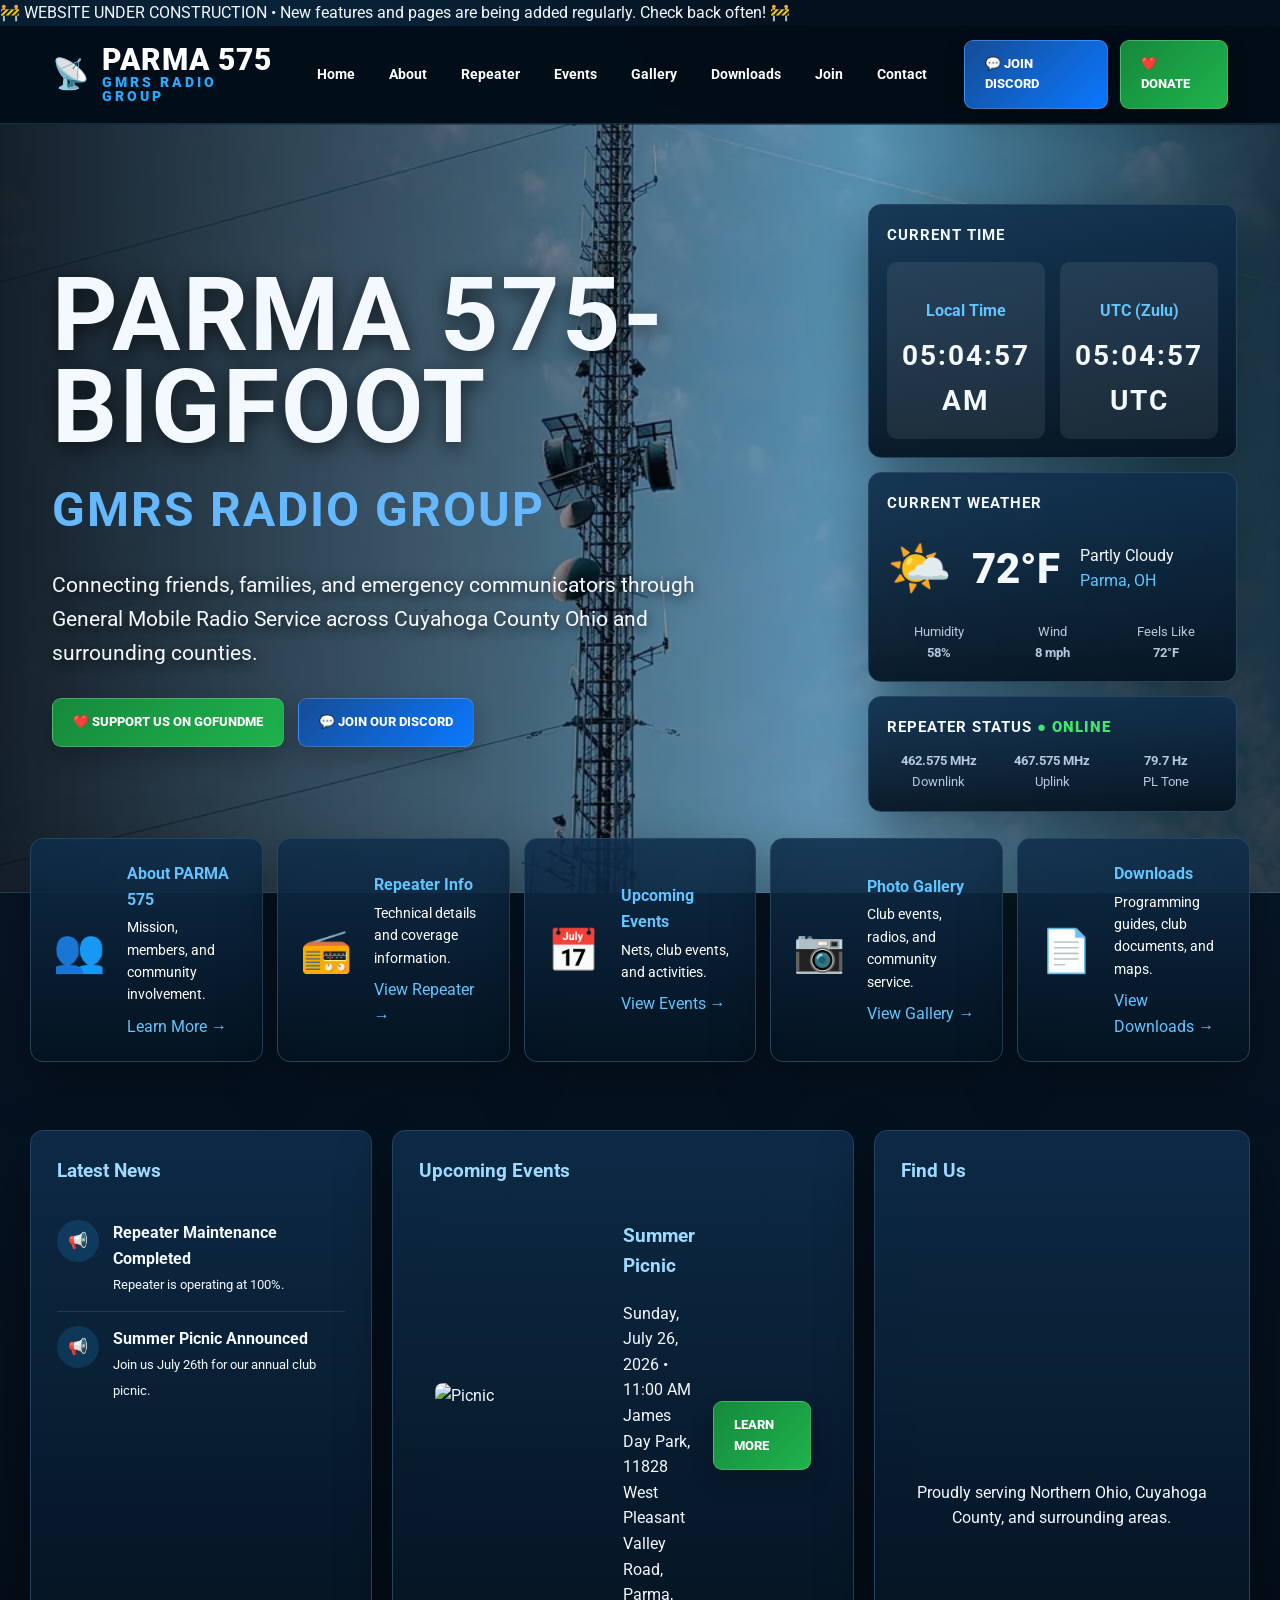
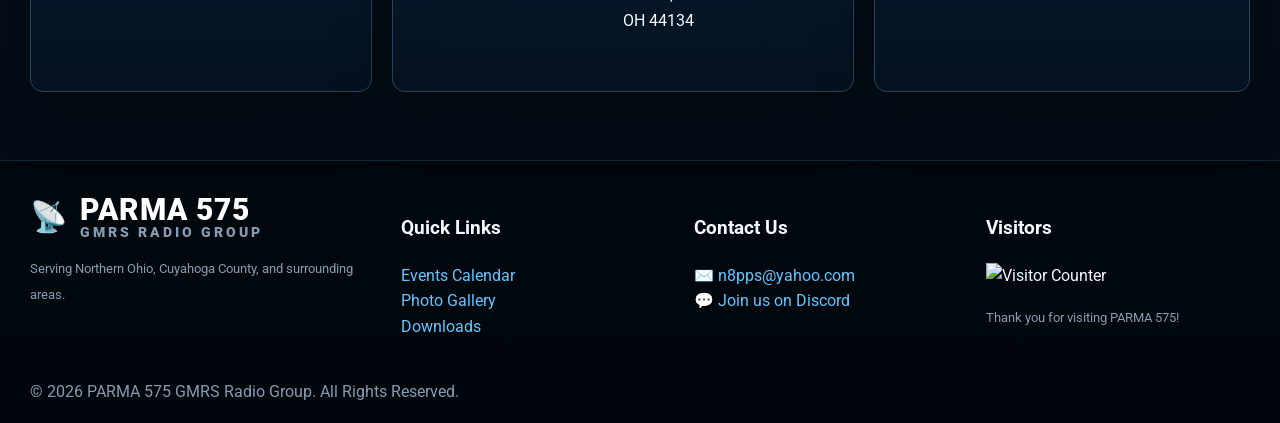
==== index.html @ b2cec8e4 "Update index.html" ====
<!DOCTYPE html>
<html lang="en">
<head>
<meta charset="UTF-8">
<meta name="viewport" content="width=device-width, initial-scale=1.0">
<title>Home | Parma 575 GMRS Radio Group - BIGFOOT</title>
<meta name="description" content="PARMA 575-BIGFOOT GMRS Radio Group">
<link rel="preconnect" href="https://fonts.googleapis.com">
<link rel="preconnect" href="https://fonts.gstatic.com" crossorigin>
<link href="https://fonts.googleapis.com/css2?family=Roboto:wght@300;400;700;900&display=swap" rel="stylesheet">
<link rel="stylesheet" href="assets/css/style.css">
</head>
<body>
  <div class="construction-banner">
    🚧 WEBSITE UNDER CONSTRUCTION • New features and pages are being added regularly. Check back often! 🚧
</div>

<header class="topbar">
  <div class="nav-wrap">
    <a class="brand" href="index.html"><span class="brand-icon">📡</span><span>PARMA 575<small>GMRS RADIO GROUP</small></span></a>
    <button class="menu-btn" aria-label="Open menu">☰</button>
    <nav class="nav-links">
      <a href="index.html">Home</a><a href="about.html">About</a><a href="repeater.html">Repeater</a><a href="events.html">Events</a><a href="gallery.html">Gallery</a><a href="downloads.html">Downloads</a><a href="join.html">Join</a><a href="contact.html">Contact</a>
    </nav>
    <div class="nav-actions">
      <a class="btn btn-blue" href="https://discord.gg/JGJtjd6fC" target="_blank" rel="noopener">💬 Join Discord</a>
      <a class="btn btn-green" href="https://www.gofundme.com/f/Parma-575-GMRS-repeater-covering-Northern-Ohio" target="_blank" rel="noopener">❤️ Donate</a>
    </div>
  </div>
</header>


<section class="hero">
  <div class="hero-inner">
    <div>
      <h1>PARMA 575-BIGFOOT</h1>
      <h2>GMRS Radio Group</h2>
      <p>Connecting friends, families, and emergency communicators through General Mobile Radio Service across Cuyahoga County Ohio and surrounding counties.</p>
      <div class="hero-buttons">
        <a class="btn btn-green" href="https://www.gofundme.com/f/Parma-575-GMRS-repeater-covering-Northern-Ohio" target="_blank" rel="noopener">❤️ Support Us On GoFundMe</a>
        <a class="btn btn-blue" href="https://discord.gg/JGJtjd6fC" target="_blank" rel="noopener">💬 Join Our Discord</a>
      </div>
    </div>
    <div class="status-stack">
      <div class="widget">

<h3>Current Time</h3><div class="time-grid"><div class="time-box"><h4>Local Time</h4><div id="localTime" class="clock"></div></div><div class="time-box"><h4>UTC (Zulu)</h4><div id="utcTime" class="clock"></div></div>

</div>

</div>
      <div class="widget"><h3>Current Weather</h3><div class="weather-row"><div class="weather-icon">🌤️</div><div class="temp">72°F</div><div>Partly Cloudy<br><a href="https://forecast.weather.gov/MapClick.php?lat=41.4048&lon=-81.7229" target="_blank" rel="noopener">Parma, OH</a></div></div><div class="mini-grid"><div>Humidity<br><b>58%</b></div><div>Wind<br><b>8 mph</b></div><div>Feels Like<br><b>72°F</b></div></div></div>
      <div class="widget"><h3>Repeater Status <span class="online">● Online</span></h3><div class="mini-grid"><div><b>462.575 MHz</b><br>Downlink</div><div><b>467.575 MHz</b><br>Uplink</div><div><b>79.7 Hz</b><br>PL Tone</div></div></div>
    </div>
  </div>
</section>
<section class="container feature-grid">
  <a class="feature" href="about.html"><div class="feature-icon">👥</div><div><h3>About PARMA 575</h3><p>Mission, members, and community involvement.</p>Learn More →</div></a>
  <a class="feature" href="repeater.html"><div class="feature-icon">📻</div><div><h3>Repeater Info</h3><p>Technical details and coverage information.</p>View Repeater →</div></a>
  <a class="feature" href="events.html"><div class="feature-icon">📅</div><div><h3>Upcoming Events</h3><p>Nets, club events, and activities.</p>View Events →</div></a>
  <a class="feature" href="gallery.html"><div class="feature-icon">📷</div><div><h3>Photo Gallery</h3><p>Club events, radios, and community service.</p>View Gallery →</div></a>
  <a class="feature" href="downloads.html"><div class="feature-icon">📄</div><div><h3>Downloads</h3><p>Programming guides, club documents, and maps.</p>View Downloads →</div></a>
</section>
<section class="section">
  <div class="container home-layout">
    <div class="card"><h3>Latest News</h3>
      <div class="news-item"><div class="badge-icon">📢</div><div><b>Repeater Maintenance Completed</b><br><small>Repeater is operating at 100%.</small></div></div>
      <div class="news-item"><div class="badge-icon">📢</div><div><b>Summer Picnic Announced</b><br><small>Join us July 26th for our annual club picnic.</small></div></div>
    </div>
    <div class="card"><h3>Upcoming Events</h3>
      <div class="event-row"><img src="assets/images/bigfoot_picnic.svg" alt="Picnic"><div><h3>Summer Picnic</h3><p>Sunday, July 26, 2026 • 11:00 AM<br>James Day Park, 11828 West Pleasant Valley Road, Parma, OH 44134</p></div><a class="btn btn-green" href="events.html">Learn More</a></div>
    </div>
    <div class="card"><h3>Find Us</h3>
      <iframe class="map-embed" src="https://www.google.com/maps/embed?pb=!1m17!1m12!1m3!1d4979.1324318386!2d-81.71592199999999!3d41.363265999999996!2m3!1f0!2f0!3f0!3m2!1i1024!2i768!4f13.1!3m2!1m1!2zNDHCsDIxJzQ3LjgiTiA4McKwNDInNTcuMyJX!5e1!3m2!1sen!2sus!4v1782880754248!5m2!1sen!2sus" width="600" height="450" style="border:0;" allowfullscreen="" loading="lazy" referrerpolicy="strict-origin-when-cross-origin"></iframe>
      <p style="text-align:center">Proudly serving Northern Ohio, Cuyahoga County, and surrounding areas.</p>
    </div>
  </div>
</section>


<footer class="footer">
  <div class="footer-grid">
    <div><a class="brand" href="index.html"><span class="brand-icon">📡</span><span>PARMA 575<small>GMRS RADIO GROUP</small></span></a><p><small>Serving Northern Ohio, Cuyahoga County, and surrounding areas.</small></p></div>
    <div><h3>Quick Links</h3><p><a href="events.html">Events Calendar</a><br><a href="gallery.html">Photo Gallery</a><br><a href="downloads.html">Downloads</a></p></div>
    <div><h3>Contact Us</h3><p>✉️ <a href="mailto:n8pps@yahoo.com">n8pps@yahoo.com</a><br>💬 <a href="https://discord.gg/JGJtjd6fC" target="_blank" rel="noopener">Join us on Discord</a></p></div>
    <div><h3>Visitors</h3><img src="https://visitor-badge.laobi.icu/badge?page_id=PARMA 575.home" alt="Visitor Counter"><p><small>Thank you for visiting PARMA 575!</small></p></div>
  </div>
  <p style="max-width:1220px;margin:24px auto 0;color:#879bb0">© 2026 PARMA 575 GMRS Radio Group. All Rights Reserved.</p>
</footer>
<script src="assets/js/main.js"></script>

</body>
</html>
---- assets/css/style.css ----
:root{
  --bg:#061525;
  --bg2:#071d33;
  --panel:#0b2239e6;
  --panel2:#0e2d4b;
  --text:#f4f8ff;
  --muted:#b7c9dc;
  --blue:#28a9ff;
  --blue2:#0b78ff;
  --green:#1f9d45;
  --border:#25445f;
  --shadow:0 20px 55px rgba(0,0,0,.38);
}
*{box-sizing:border-box}
html{scroll-behavior:smooth}
body{
  margin:0;
  font-family:Roboto,Arial,sans-serif;
  background:
    radial-gradient(circle at 20% 10%,rgba(40,169,255,.18),transparent 28%),
    radial-gradient(circle at 80% 30%,rgba(31,157,69,.12),transparent 24%),
    linear-gradient(180deg,#04101d,#061525 45%,#030a12);
  color:var(--text);
  line-height:1.6;
}
a{color:#63c5ff;text-decoration:none}
a:hover{color:white}
img{max-width:100%;display:block}
.topbar{
  position:sticky;top:0;z-index:1000;
  background:rgba(2,12,22,.92);
  border-bottom:1px solid rgba(99,197,255,.18);
  backdrop-filter:blur(10px);
}
.nav-wrap{
  max-width:1220px;margin:auto;padding:14px 22px;
  display:flex;align-items:center;gap:24px;justify-content:space-between;
}
.brand{display:flex;align-items:center;gap:12px;font-weight:900;letter-spacing:1px;color:white}
.brand-icon{font-size:38px;color:var(--blue)}
.brand span{display:block;font-size:30px;line-height:1}
.brand small{display:block;color:var(--blue);font-size:14px;letter-spacing:3px}
.nav-links{display:flex;align-items:center;gap:8px}
.nav-links a{color:white;font-weight:700;font-size:14px;padding:12px 13px;border-radius:8px}
.nav-links a:hover,.nav-links a.active{background:rgba(40,169,255,.14);color:var(--blue)}
.nav-actions{display:flex;gap:12px}
.btn{
  display:inline-flex;align-items:center;justify-content:center;gap:9px;
  padding:13px 20px;border-radius:9px;border:1px solid rgba(255,255,255,.2);
  color:white!important;font-weight:800;text-transform:uppercase;font-size:13px;
  box-shadow:0 10px 22px rgba(0,0,0,.22);
}
.btn-blue{background:linear-gradient(135deg,#164c95,#0b78ff)}
.btn-green{background:linear-gradient(135deg,#16893c,#1fb34d)}
.btn-dark{background:#0b2239}
.menu-btn{display:none;background:transparent;color:white;border:1px solid var(--border);border-radius:8px;padding:10px 12px;font-size:22px}
.hero{
  min-height:690px;
  background:
    linear-gradient(90deg,rgba(4,12,20,.9) 0%,rgba(4,12,20,.55) 40%,rgba(4,12,20,.2) 68%,rgba(4,12,20,.75) 100%),
    url("../images/tower-hero.png") center/cover no-repeat;
  display:flex;align-items:center;
  border-bottom:1px solid rgba(99,197,255,.2);
}
.hero-inner{
  width:min(1220px,100%);margin:auto;padding:80px 22px;
  display:grid;grid-template-columns:minmax(0,1fr) 360px;gap:34px;align-items:center;
}
.hero h1{font-size:clamp(54px,8vw,108px);line-height:.9;margin:0;text-shadow:0 5px 20px rgba(0,0,0,.65);letter-spacing:2px}
.hero h2{font-size:clamp(28px,4vw,48px);color:#65b8ff;margin:18px 0 16px;text-transform:uppercase;letter-spacing:2px}
.hero p{font-size:21px;max-width:650px;text-shadow:0 3px 12px rgba(0,0,0,.8)}
.hero-buttons{display:flex;gap:14px;flex-wrap:wrap;margin-top:28px}
.status-stack{display:grid;gap:14px}
.widget,.card,.feature,.event-card,.news-card{
  background:linear-gradient(180deg,rgba(14,45,75,.88),rgba(4,18,31,.92));
  border:1px solid var(--border);border-radius:13px;box-shadow:var(--shadow);
}
.widget{padding:18px}
.widget h3{margin:0 0 12px;font-size:15px;text-transform:uppercase;letter-spacing:1px}
.countdown{display:grid;grid-template-columns:repeat(4,1fr);gap:8px;margin-top:12px}
.countdown div{background:rgba(255,255,255,.08);border-radius:8px;text-align:center;padding:9px 4px}
.countdown strong{display:block;font-size:22px}
.weather-row{display:flex;align-items:center;gap:20px}
.weather-icon{font-size:52px}
.temp{font-size:42px;font-weight:900}
.mini-grid{display:grid;grid-template-columns:repeat(3,1fr);gap:10px;margin-top:12px;color:var(--muted);font-size:13px;text-align:center}
.online{color:#41e66d;font-weight:900}
.section{padding:68px 22px}
.container{max-width:1220px;margin:auto}
.section-title{text-align:center;margin:0 0 34px;font-size:42px}
.lead{text-align:center;color:var(--muted);font-size:19px;max-width:850px;margin:0 auto 36px}
.feature-grid{display:grid;grid-template-columns:repeat(5,1fr);gap:14px;margin-top:-55px;position:relative;z-index:2}
.feature{padding:22px;display:grid;grid-template-columns:60px 1fr;gap:14px;align-items:center}
.feature-icon{font-size:42px;color:var(--blue)}
.feature h3{margin:0 0 4px;font-size:16px}
.feature p{margin:0 0 8px;color:white;font-size:14px}
.grid-3{display:grid;grid-template-columns:repeat(3,1fr);gap:20px}
.grid-2{display:grid;grid-template-columns:repeat(2,1fr);gap:20px}
.card{padding:26px}
.card h3{margin-top:0;color:#9edbff}
.home-layout{display:grid;grid-template-columns:1fr 1.35fr 1.1fr;gap:20px}
.news-item{display:flex;gap:14px;padding:14px 0;border-bottom:1px solid rgba(255,255,255,.1)}
.news-item:last-child{border-bottom:0}
.badge-icon{background:rgba(40,169,255,.16);color:var(--blue);width:42px;height:42px;border-radius:50%;display:grid;place-items:center;flex:0 0 42px}
.event-row{display:grid;grid-template-columns:170px 1fr auto;gap:18px;align-items:center;padding:16px;border-bottom:1px solid rgba(255,255,255,.1)}
.event-row:last-child{border-bottom:0}
.event-row img{height:105px;width:170px;object-fit:cover;border-radius:8px}
.map-embed{width:100%;height:250px;border:0;border-radius:8px}
.footer{
  background:rgba(1,7,13,.92);border-top:1px solid rgba(99,197,255,.18);
  padding:34px 22px 18px;
}
.footer-grid{max-width:1220px;margin:auto;display:grid;grid-template-columns:1.3fr 1fr 1fr 1fr;gap:28px}
.footer small{color:#879bb0}
.page-hero{
  padding:90px 22px 55px;background:
  linear-gradient(90deg,rgba(4,12,20,.9),rgba(4,12,20,.55)),
  url("../images/radio-room.webp") center/cover no-repeat;
  border-bottom:1px solid var(--border);
}
.page-hero h1{max-width:1220px;margin:0 auto;font-size:56px}
.page-hero p{max-width:1220px;margin:8px auto 0;color:var(--muted);font-size:20px}
.spec-table{width:100%;border-collapse:collapse}
.spec-table td{padding:13px;border-bottom:1px solid rgba(255,255,255,.1)}
.spec-table td:first-child{color:#9edbff;font-weight:800}
.gallery{display:grid;grid-template-columns:repeat(auto-fit,minmax(240px,1fr));gap:16px}
.gallery img{height:230px;width:100%;object-fit:cover;border-radius:12px;border:1px solid var(--border);cursor:pointer}
.lightbox{position:fixed;inset:0;background:rgba(0,0,0,.9);display:none;align-items:center;justify-content:center;z-index:3000;padding:20px}
.lightbox img{max-height:90vh;max-width:92vw;border-radius:12px}
.download-list a{display:flex;justify-content:space-between;align-items:center;padding:16px;border-bottom:1px solid rgba(255,255,255,.1)}
.contact-box{font-size:19px}
.notice{border-left:5px solid var(--blue);padding:16px 18px;background:rgba(40,169,255,.1);border-radius:8px;color:#d9efff}
@media(max-width:1050px){
  .nav-links,.nav-actions{display:none}
  .menu-btn{display:block}
  .nav-links.open{display:flex;position:absolute;top:73px;left:0;right:0;flex-direction:column;background:#020c16;padding:18px;border-bottom:1px solid var(--border)}
  .hero-inner{grid-template-columns:1fr}
  .status-stack{grid-template-columns:repeat(3,1fr)}
  .feature-grid,.home-layout{grid-template-columns:1fr 1fr}
  .grid-3{grid-template-columns:1fr 1fr}
  .footer-grid{grid-template-columns:1fr 1fr}
}
@media(max-width:720px){
  .brand span{font-size:24px}.brand small{font-size:11px}
  .hero{min-height:auto}.hero-inner{padding:70px 18px}
  .status-stack,.feature-grid,.home-layout,.grid-3,.grid-2,.footer-grid{grid-template-columns:1fr}
  .feature-grid{margin-top:0}
  .event-row{grid-template-columns:1fr}.event-row img{width:100%;height:190px}
  .hero-buttons .btn{width:100%}
}
.time-grid{display:grid;grid-template-columns:1fr 1fr;gap:15px;margin-top:15px;

}

.time-box{background:rgba(255,255,255,.08);padding:15px;border-radius:10px;text-align:center;

}

.time-box h4{margin-bottom:10px;color:#63c5ff;

}

.clock{font-size:28px;font-weight:bold;letter-spacing:2px;

}
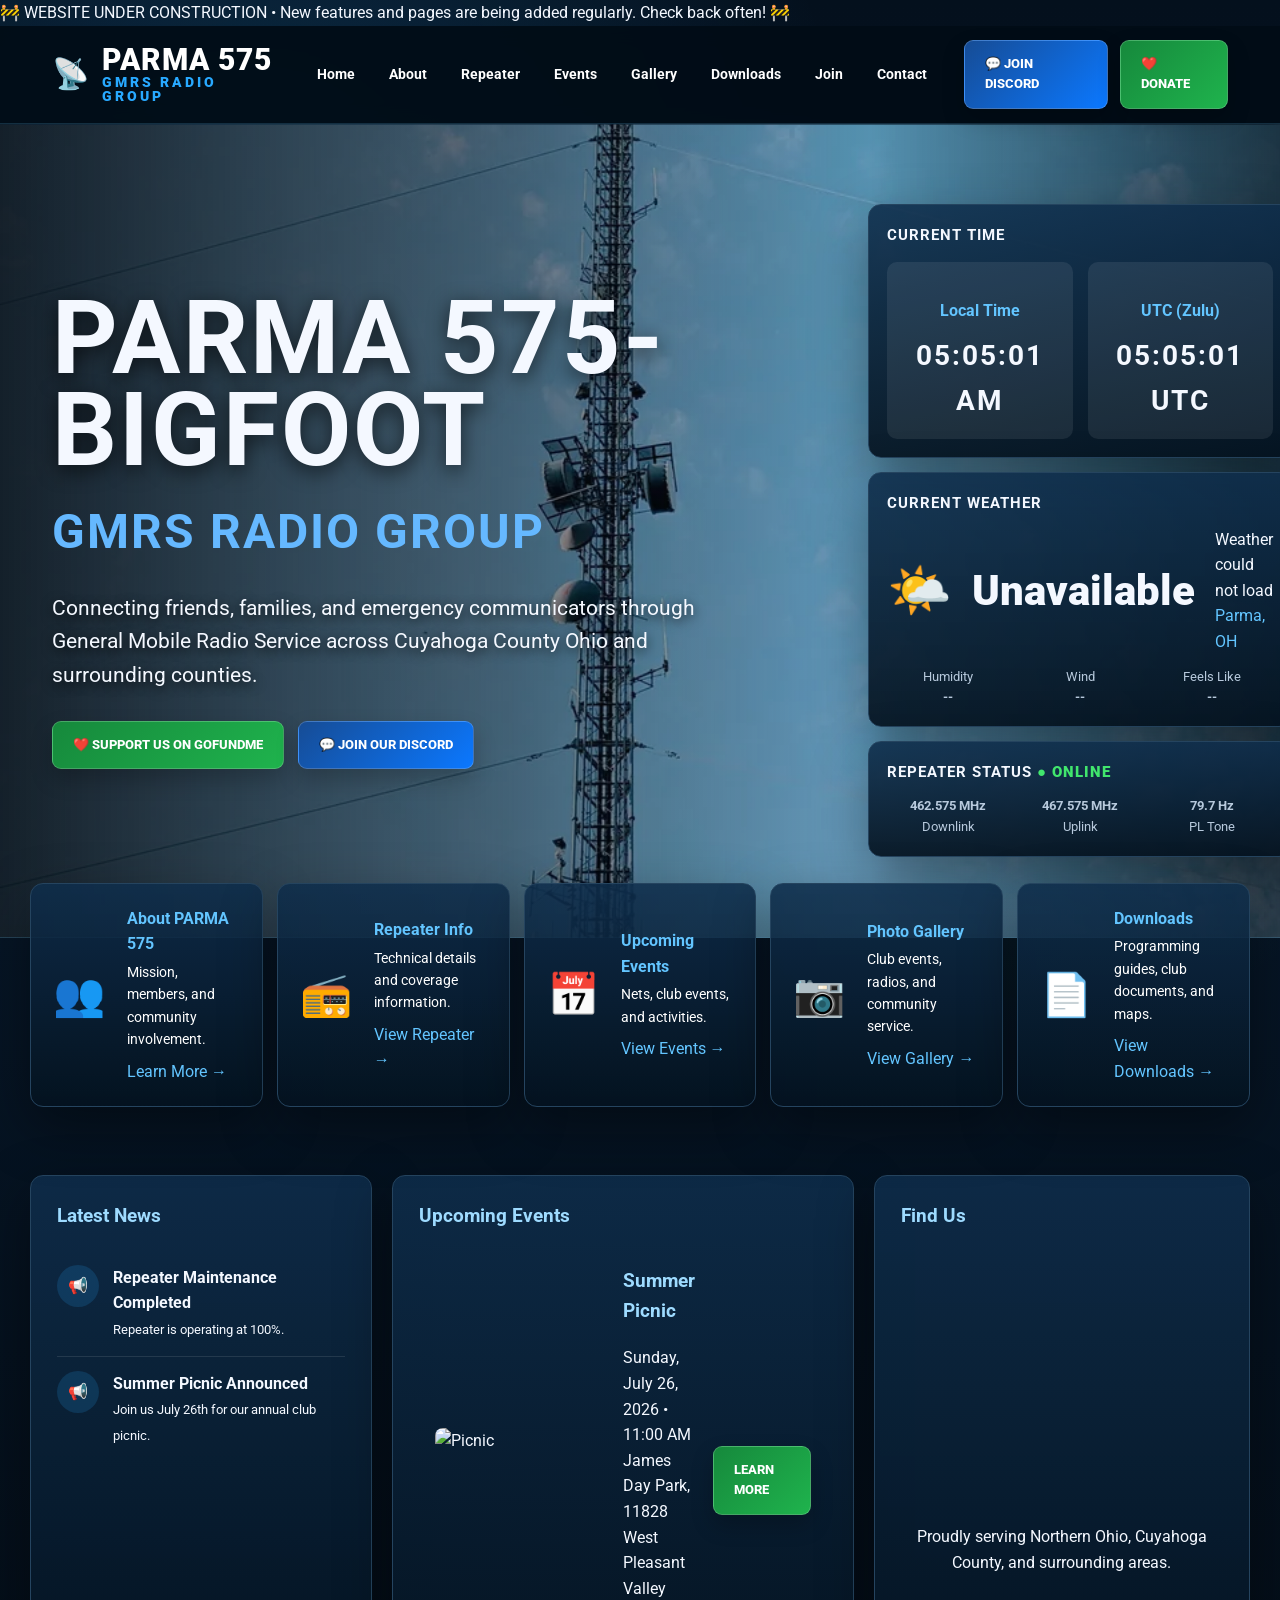
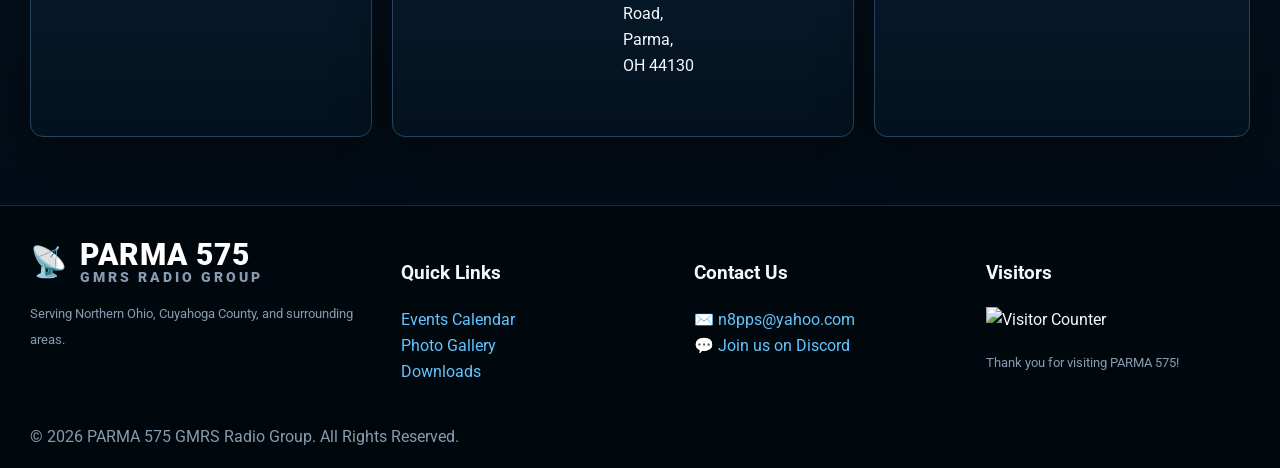
==== commit fac1bebb: "Update index.html" ====
--- a/index.html
+++ b/index.html
@@ -49,8 +49,67 @@
 </div>
 
 </div>
-      <div class="widget"><h3>Current Weather</h3><div class="weather-row"><div class="weather-icon">🌤️</div><div class="temp">72°F</div><div>Partly Cloudy<br><a href="https://forecast.weather.gov/MapClick.php?lat=41.4048&lon=-81.7229" target="_blank" rel="noopener">Parma, OH</a></div></div><div class="mini-grid"><div>Humidity<br><b>58%</b></div><div>Wind<br><b>8 mph</b></div><div>Feels Like<br><b>72°F</b></div></div></div>
-      <div class="widget"><h3>Repeater Status <span class="online">● Online</span></h3><div class="mini-grid"><div><b>462.575 MHz</b><br>Downlink</div><div><b>467.575 MHz</b><br>Uplink</div><div><b>79.7 Hz</b><br>PL Tone</div></div></div>
+<div class="widget">
+  <h3>Current Weather</h3>
+
+  <div class="weather-row">
+    <div class="weather-icon" id="weatherIcon">🌤️</div>
+    <div class="temp" id="weatherTemp">Loading...</div>
+    <div>
+      <span id="weatherDesc">Updating weather...</span><br>
+      <a href="https://forecast.weather.gov/MapClick.php?lat=41.4048&lon=-81.7229"
+         target="_blank" rel="noopener">Parma, OH</a>
+    </div>
+  </div>
+
+  <div class="mini-grid">
+    <div>Humidity<br><b id="humidity">--</b></div>
+    <div>Wind<br><b id="wind">--</b></div>
+    <div>Feels Like<br><b id="feelsLike">--</b></div>
+  </div>
+</div>
+
+<script>
+async function updateWeather() {
+  const lat = 41.4048;
+  const lon = -81.7229;
+
+  try {
+    const pointsRes = await fetch(`https://api.weather.gov/points/${lat},${lon}`);
+    const pointsData = await pointsRes.json();
+
+    const forecastRes = await fetch(pointsData.properties.forecastHourly);
+    const forecastData = await forecastRes.json();
+
+    const current = forecastData.properties.periods[0];
+
+    document.getElementById("weatherTemp").textContent = current.temperature + "°F";
+    document.getElementById("weatherDesc").textContent = current.shortForecast;
+    document.getElementById("wind").textContent = current.windSpeed;
+    document.getElementById("feelsLike").textContent = current.temperature + "°F";
+
+    document.getElementById("humidity").textContent = "--";
+
+    const forecast = current.shortForecast.toLowerCase();
+    let icon = "🌤️";
+
+    if (forecast.includes("rain")) icon = "🌧️";
+    else if (forecast.includes("storm")) icon = "⛈️";
+    else if (forecast.includes("snow")) icon = "❄️";
+    else if (forecast.includes("cloud")) icon = "☁️";
+    else if (forecast.includes("sun") || forecast.includes("clear")) icon = "☀️";
+
+    document.getElementById("weatherIcon").textContent = icon;
+
+  } catch (error) {
+    document.getElementById("weatherTemp").textContent = "Unavailable";
+    document.getElementById("weatherDesc").textContent = "Weather could not load";
+  }
+}
+
+updateWeather();
+setInterval(updateWeather, 30 * 60 * 1000);
+</script>      <div class="widget"><h3>Repeater Status <span class="online">● Online</span></h3><div class="mini-grid"><div><b>462.575 MHz</b><br>Downlink</div><div><b>467.575 MHz</b><br>Uplink</div><div><b>79.7 Hz</b><br>PL Tone</div></div></div>
     </div>
   </div>
 </section>
@@ -68,7 +127,7 @@
       <div class="news-item"><div class="badge-icon">📢</div><div><b>Summer Picnic Announced</b><br><small>Join us July 26th for our annual club picnic.</small></div></div>
     </div>
     <div class="card"><h3>Upcoming Events</h3>
-      <div class="event-row"><img src="assets/images/bigfoot_picnic.svg" alt="Picnic"><div><h3>Summer Picnic</h3><p>Sunday, July 26, 2026 • 11:00 AM<br>James Day Park, 11828 West Pleasant Valley Road, Parma, OH 44134</p></div><a class="btn btn-green" href="events.html">Learn More</a></div>
+      <div class="event-row"><img src="assets/images/bigfoot_picnic.svg" alt="Picnic"><div><h3>Summer Picnic</h3><p>Sunday, July 26, 2026 • 11:00 AM<br>James Day Park, 11828 West Pleasant Valley Road, Parma, OH 44130</p></div><a class="btn btn-green" href="events.html">Learn More</a></div>
     </div>
     <div class="card"><h3>Find Us</h3>
       <iframe class="map-embed" src="https://www.google.com/maps/embed?pb=!1m17!1m12!1m3!1d4979.1324318386!2d-81.71592199999999!3d41.363265999999996!2m3!1f0!2f0!3f0!3m2!1i1024!2i768!4f13.1!3m2!1m1!2zNDHCsDIxJzQ3LjgiTiA4McKwNDInNTcuMyJX!5e1!3m2!1sen!2sus!4v1782880754248!5m2!1sen!2sus" width="600" height="450" style="border:0;" allowfullscreen="" loading="lazy" referrerpolicy="strict-origin-when-cross-origin"></iframe>
--- a/assets/css/style.css
+++ b/assets/css/style.css
@@ -163,3 +163,6 @@
 .clock{font-size:28px;font-weight:bold;letter-spacing:2px;
 
 }
+
+
+}
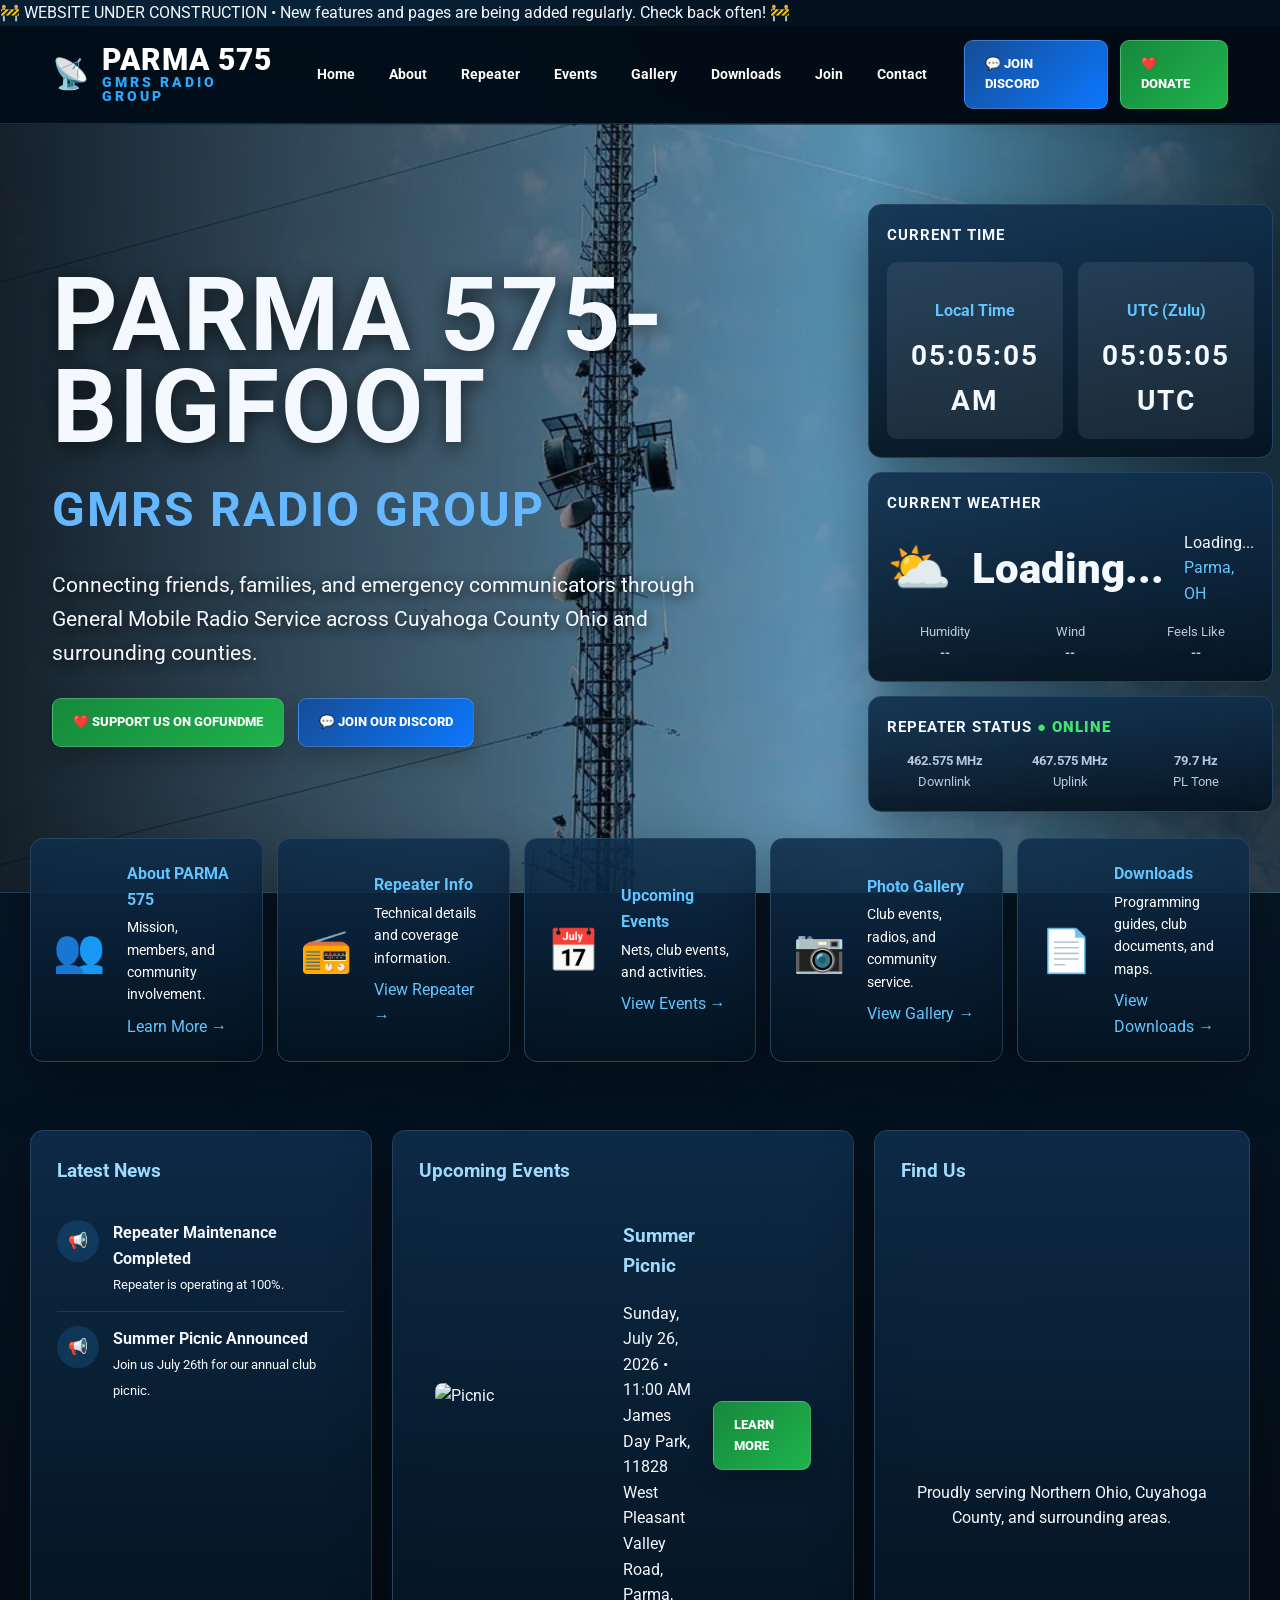
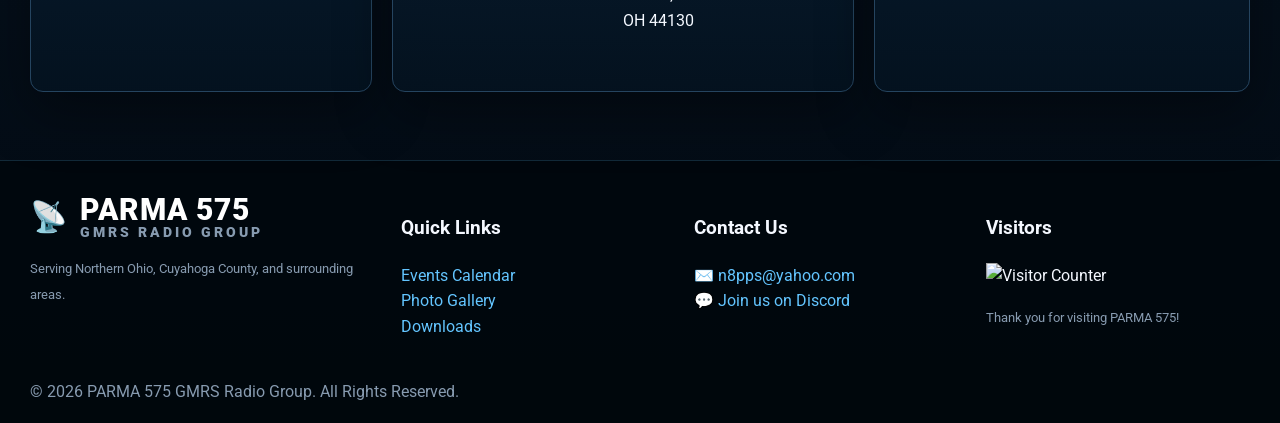
==== commit f73d8932: "Update index.html" ====
--- a/index.html
+++ b/index.html
@@ -50,65 +50,81 @@
 
 </div>
 <div class="widget">
-  <h3>Current Weather</h3>
+    <h3>Current Weather</h3>
 
-  <div class="weather-row">
-    <div class="weather-icon" id="weatherIcon">🌤️</div>
-    <div class="temp" id="weatherTemp">Loading...</div>
-    <div>
-      <span id="weatherDesc">Updating weather...</span><br>
-      <a href="https://forecast.weather.gov/MapClick.php?lat=41.4048&lon=-81.7229"
-         target="_blank" rel="noopener">Parma, OH</a>
+    <div class="weather-row">
+        <div class="weather-icon" id="weatherIcon">⛅</div>
+
+        <div class="temp" id="weatherTemp">
+            Loading...
+        </div>
+
+        <div>
+            <span id="weatherDesc">Loading...</span><br>
+            <a href="https://www.wunderground.com/weather/us/oh/parma"
+               target="_blank">
+               Parma, OH
+            </a>
+        </div>
     </div>
-  </div>
 
-  <div class="mini-grid">
-    <div>Humidity<br><b id="humidity">--</b></div>
-    <div>Wind<br><b id="wind">--</b></div>
-    <div>Feels Like<br><b id="feelsLike">--</b></div>
-  </div>
+    <div class="mini-grid">
+        <div>Humidity<br><b id="humidity">--</b></div>
+        <div>Wind<br><b id="wind">--</b></div>
+        <div>Feels Like<br><b id="feelsLike">--</b></div>
+    </div>
 </div>
 
 <script>
-async function updateWeather() {
-  const lat = 41.4048;
-  const lon = -81.7229;
+const apiKey = "b86d60c9d9de4115ad60c9d9de511549";
 
-  try {
-    const pointsRes = await fetch(`https://api.weather.gov/points/${lat},${lon}`);
-    const pointsData = await pointsRes.json();
+async function updateWeather(){
 
-    const forecastRes = await fetch(pointsData.properties.forecastHourly);
-    const forecastData = await forecastRes.json();
+    const url =
+`https://api.weather.com/v3/wx/observations/current?geocode=41.4048,-81.7229&units=e&language=en-US&format=json&apiKey=${apiKey}`;
 
-    const current = forecastData.properties.periods[0];
+    try{
 
-    document.getElementById("weatherTemp").textContent = current.temperature + "°F";
-    document.getElementById("weatherDesc").textContent = current.shortForecast;
-    document.getElementById("wind").textContent = current.windSpeed;
-    document.getElementById("feelsLike").textContent = current.temperature + "°F";
+        const response = await fetch(url);
 
-    document.getElementById("humidity").textContent = "--";
+        const weather = await response.json();
 
-    const forecast = current.shortForecast.toLowerCase();
-    let icon = "🌤️";
+        document.getElementById("weatherTemp").innerHTML =
+            Math.round(weather.temperature) + "°F";
 
-    if (forecast.includes("rain")) icon = "🌧️";
-    else if (forecast.includes("storm")) icon = "⛈️";
-    else if (forecast.includes("snow")) icon = "❄️";
-    else if (forecast.includes("cloud")) icon = "☁️";
-    else if (forecast.includes("sun") || forecast.includes("clear")) icon = "☀️";
+        document.getElementById("weatherDesc").innerHTML =
+            weather.wxPhraseLong;
 
-    document.getElementById("weatherIcon").textContent = icon;
+        document.getElementById("humidity").innerHTML =
+            weather.relativeHumidity + "%";
 
-  } catch (error) {
-    document.getElementById("weatherTemp").textContent = "Unavailable";
-    document.getElementById("weatherDesc").textContent = "Weather could not load";
-  }
+        document.getElementById("wind").innerHTML =
+            weather.windSpeed + " mph";
+
+        document.getElementById("feelsLike").innerHTML =
+            Math.round(weather.temperatureFeelsLike) + "°F";
+
+        const iconCode = weather.iconCode;
+
+        const iconMap = {
+            0:"☀️",1:"☀️",2:"🌤️",3:"⛅",4:"☁️",
+            5:"🌫️",6:"🌫️",7:"🌧️",8:"🌦️",
+            9:"🌩️",10:"⛈️",11:"🌨️",12:"❄️"
+        };
+
+        document.getElementById("weatherIcon").innerHTML =
+            iconMap[iconCode] || "🌤️";
+
+    }
+    catch(e){
+        console.log(e);
+    }
 }
 
 updateWeather();
-setInterval(updateWeather, 30 * 60 * 1000);
+
+setInterval(updateWeather,300000);
+</script>
 </script>      <div class="widget"><h3>Repeater Status <span class="online">● Online</span></h3><div class="mini-grid"><div><b>462.575 MHz</b><br>Downlink</div><div><b>467.575 MHz</b><br>Uplink</div><div><b>79.7 Hz</b><br>PL Tone</div></div></div>
     </div>
   </div>
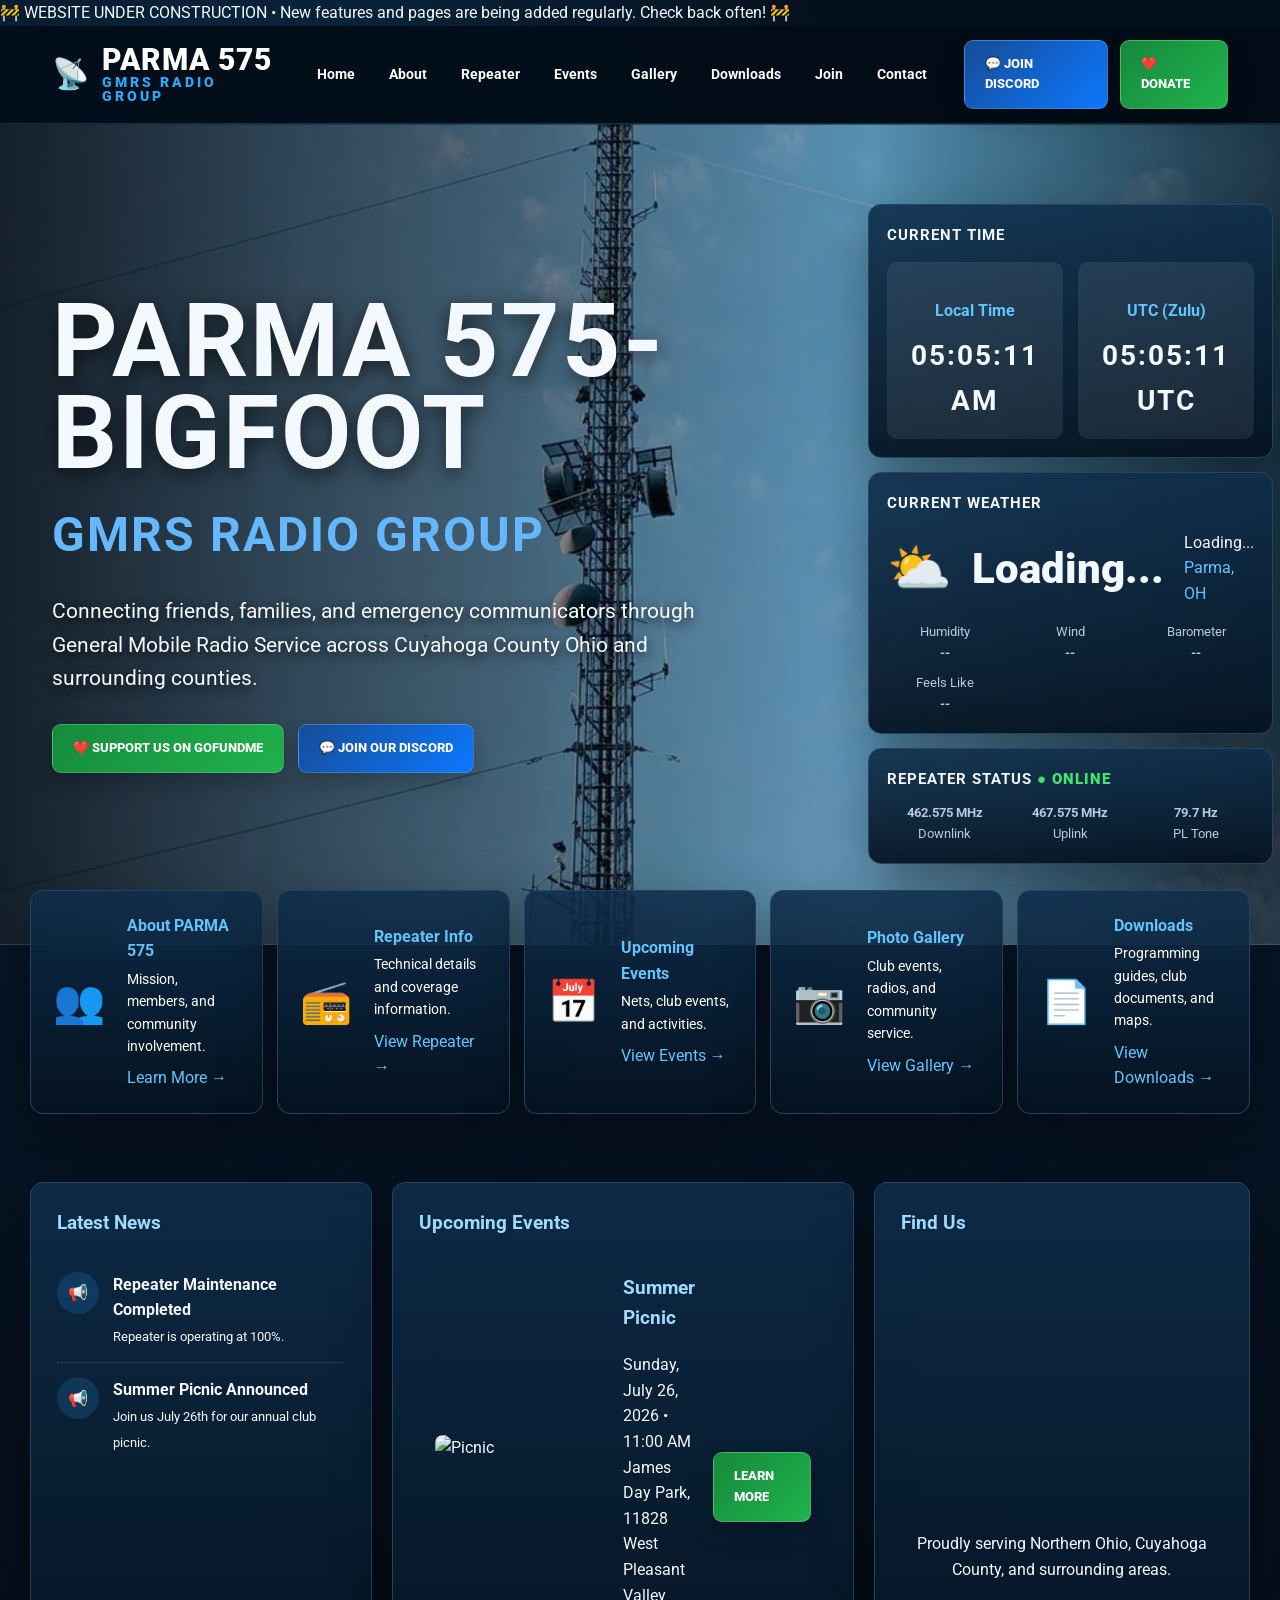
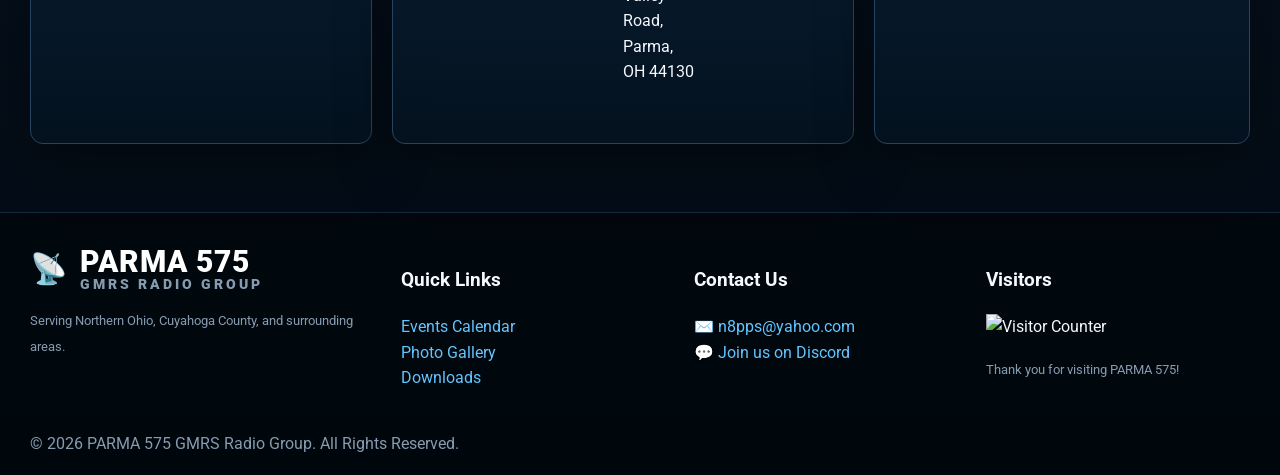
==== commit 3755cb09: "Add Barometer information to mini-grid" ====
--- a/index.html
+++ b/index.html
@@ -69,10 +69,11 @@
     </div>
 
     <div class="mini-grid">
-        <div>Humidity<br><b id="humidity">--</b></div>
-        <div>Wind<br><b id="wind">--</b></div>
-        <div>Feels Like<br><b id="feelsLike">--</b></div>
-    </div>
+    <div>Humidity<br><b id="humidity">--</b></div>
+    <div>Wind<br><b id="wind">--</b></div>
+    <div>Barometer<br><b id="barometer">--</b></div>
+    <div>Feels Like<br><b id="feelsLike">--</b></div>
+</div>
 </div>
 
 <script>
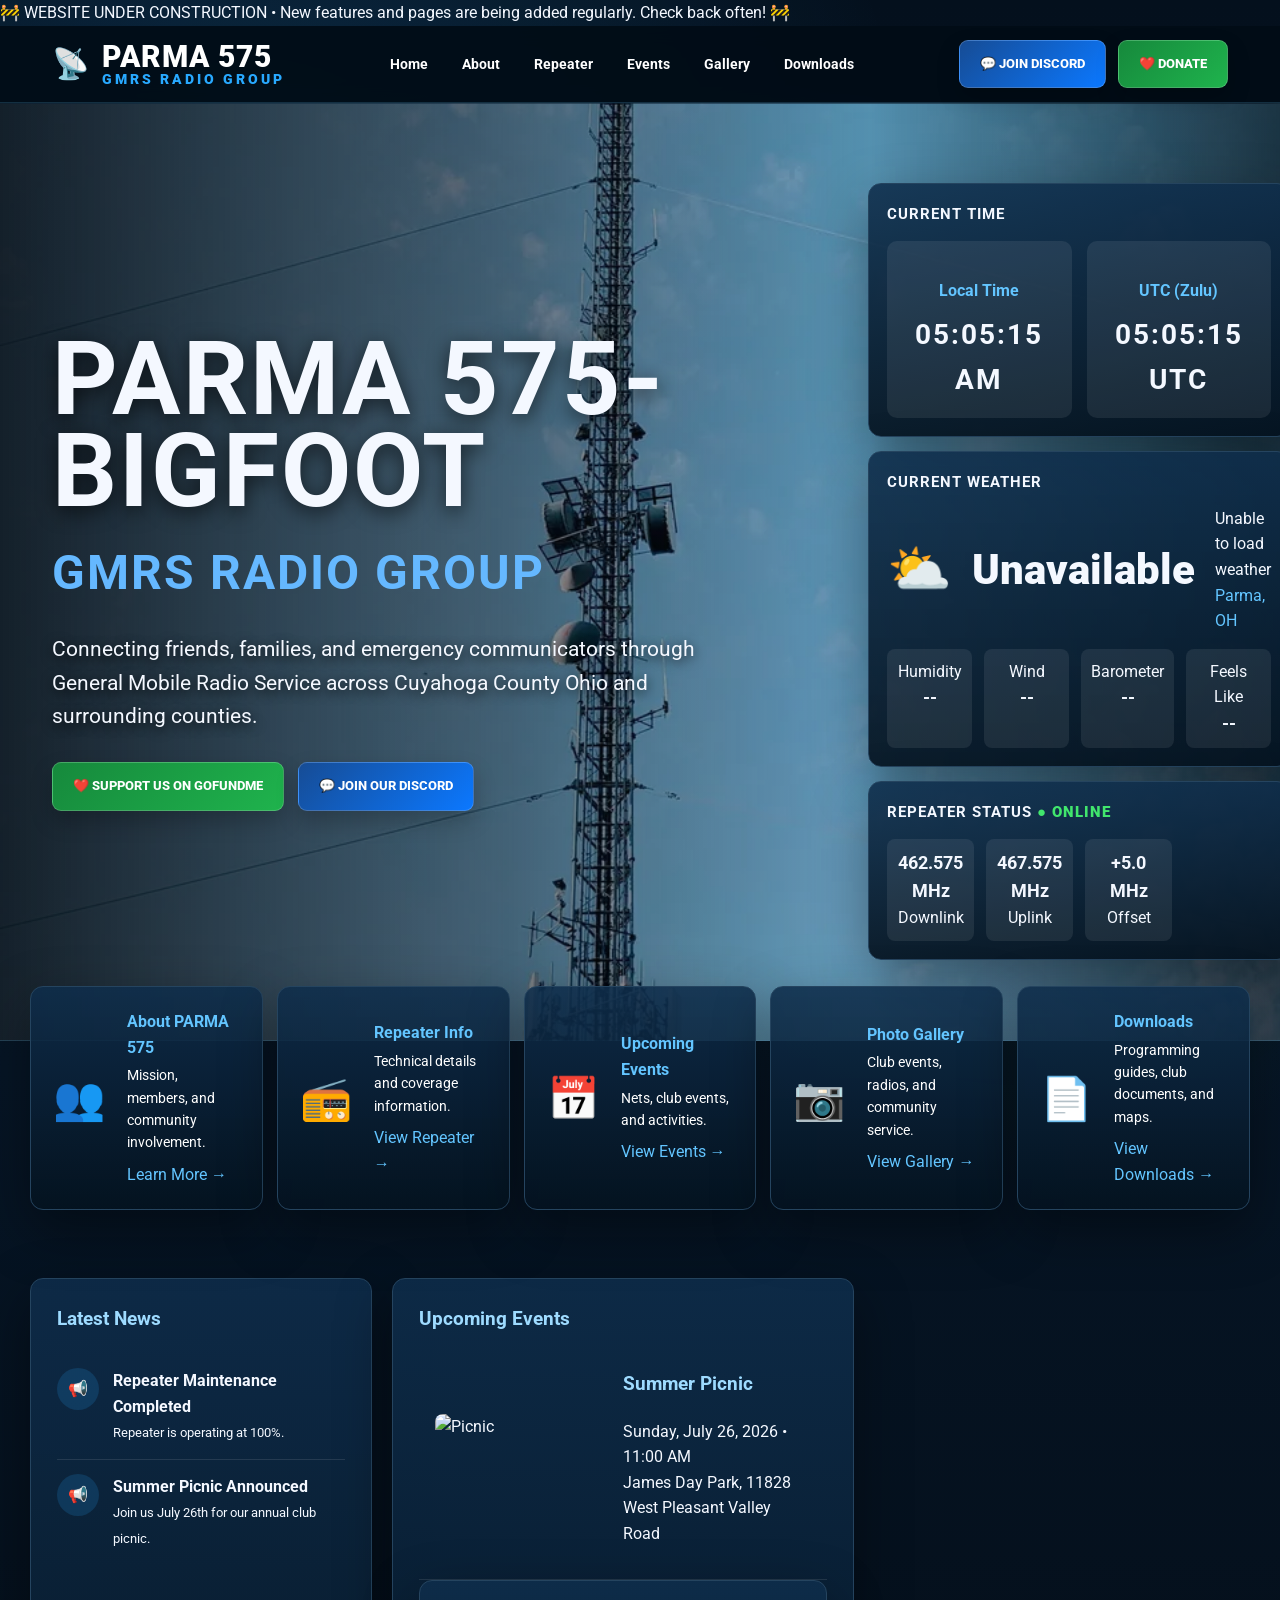
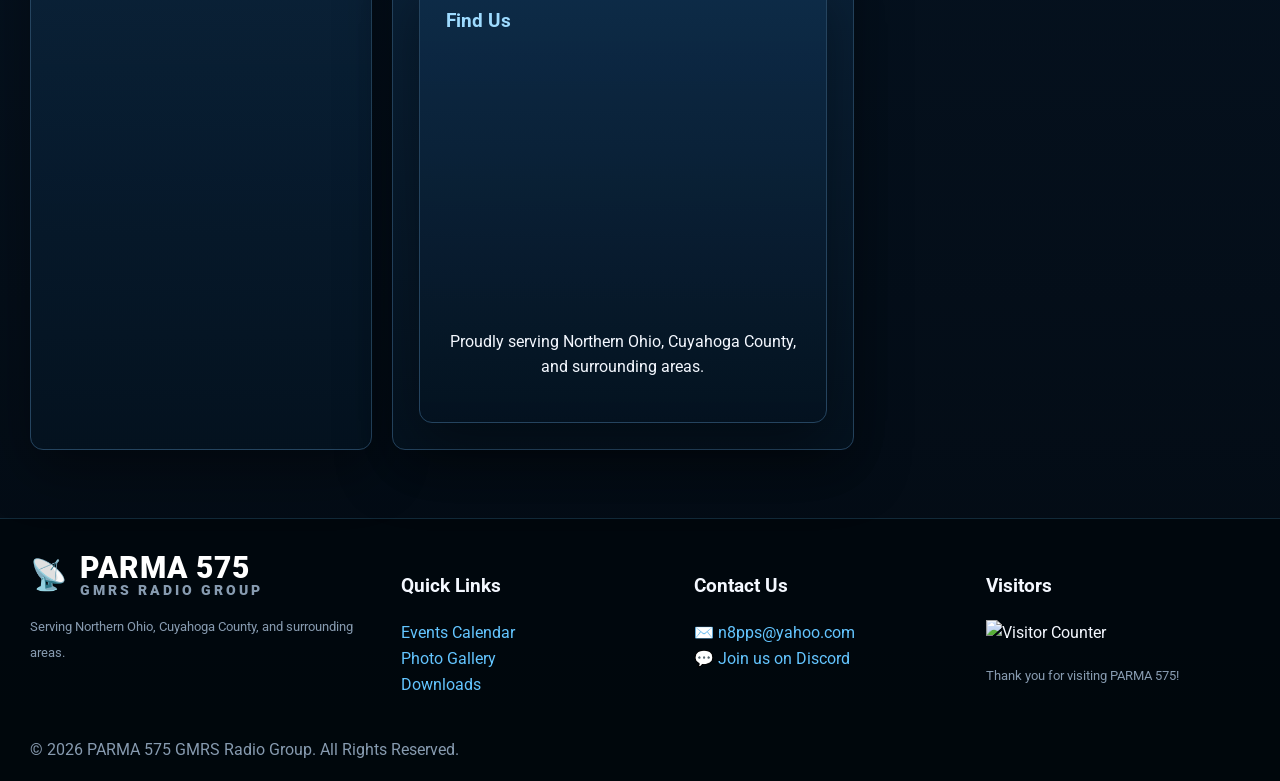
==== commit 49cc4960: "Fix weather display with Open-Meteo free API, add comprehensive weather code mapping, fix duplicates" ====
--- a/index.html
+++ b/index.html
@@ -20,7 +20,7 @@
     <a class="brand" href="index.html"><span class="brand-icon">📡</span><span>PARMA 575<small>GMRS RADIO GROUP</small></span></a>
     <button class="menu-btn" aria-label="Open menu">☰</button>
     <nav class="nav-links">
-      <a href="index.html">Home</a><a href="about.html">About</a><a href="repeater.html">Repeater</a><a href="events.html">Events</a><a href="gallery.html">Gallery</a><a href="downloads.html">Downloads</a><a href="join.html">Join</a><a href="contact.html">Contact</a>
+      <a href="index.html">Home</a><a href="about.html">About</a><a href="repeater.html">Repeater</a><a href="events.html">Events</a><a href="gallery.html">Gallery</a><a href="downloads.html">Downloads</a>
     </nav>
     <div class="nav-actions">
       <a class="btn btn-blue" href="https://discord.gg/JGJtjd6fC" target="_blank" rel="noopener">💬 Join Discord</a>
@@ -43,93 +43,121 @@
     </div>
     <div class="status-stack">
       <div class="widget">
+        <h3>Current Time</h3>
+        <div class="time-grid">
+          <div class="time-box">
+            <h4>Local Time</h4>
+            <div id="localTime" class="clock"></div>
+          </div>
+          <div class="time-box">
+            <h4>UTC (Zulu)</h4>
+            <div id="utcTime" class="clock"></div>
+          </div>
+        </div>
+      </div>
 
-<h3>Current Time</h3><div class="time-grid"><div class="time-box"><h4>Local Time</h4><div id="localTime" class="clock"></div></div><div class="time-box"><h4>UTC (Zulu)</h4><div id="utcTime" class="clock"></div></div>
+      <div class="widget">
+        <h3>Current Weather</h3>
 
-</div>
-
-</div>
-<div class="widget">
-    <h3>Current Weather</h3>
-
-    <div class="weather-row">
-        <div class="weather-icon" id="weatherIcon">⛅</div>
-
-        <div class="temp" id="weatherTemp">
-            Loading...
+        <div class="weather-row">
+          <div class="weather-icon" id="weatherIcon">⛅</div>
+          <div class="temp" id="weatherTemp">Loading...</div>
+          <div>
+            <span id="weatherDesc">Loading...</span><br>
+            <a href="https://www.wunderground.com/weather/us/oh/parma" target="_blank">Parma, OH</a>
+          </div>
         </div>
 
-        <div>
-            <span id="weatherDesc">Loading...</span><br>
-            <a href="https://www.wunderground.com/weather/us/oh/parma"
-               target="_blank">
-               Parma, OH
-            </a>
+        <div class="mini-grid">
+          <div>Humidity<br><b id="humidity">--</b></div>
+          <div>Wind<br><b id="wind">--</b></div>
+          <div>Barometer<br><b id="barometer">--</b></div>
+          <div>Feels Like<br><b id="feelsLike">--</b></div>
         </div>
-    </div>
+      </div>
 
-    <div class="mini-grid">
-    <div>Humidity<br><b id="humidity">--</b></div>
-    <div>Wind<br><b id="wind">--</b></div>
-    <div>Barometer<br><b id="barometer">--</b></div>
-    <div>Feels Like<br><b id="feelsLike">--</b></div>
-</div>
-</div>
+      <script>
+        async function updateWeather() {
+          try {
+            // Using Open-Meteo API (free, no API key required)
+            const url = 'https://api.open-meteo.com/v1/forecast?latitude=41.4048&longitude=-81.7229&current=temperature_2m,apparent_temperature,relative_humidity_2m,weather_code,wind_speed_10m,pressure_msl&temperature_unit=fahrenheit&wind_speed_unit=mph&timezone=America/New_York';
 
-<script>
-const apiKey = "b86d60c9d9de4115ad60c9d9de511549";
+            const response = await fetch(url);
+            const data = await response.json();
+            const current = data.current;
 
-async function updateWeather(){
+            // Update temperature
+            document.getElementById("weatherTemp").textContent = Math.round(current.temperature_2m) + "°F";
 
-    const url =
-`https://api.weather.com/v3/wx/observations/current?geocode=41.4048,-81.7229&units=e&language=en-US&format=json&apiKey=${apiKey}`;
+            // Update feels like
+            document.getElementById("feelsLike").textContent = Math.round(current.apparent_temperature) + "°F";
 
-    try{
+            // Update humidity
+            document.getElementById("humidity").textContent = current.relative_humidity_2m + "%";
 
-        const response = await fetch(url);
+            // Update wind
+            document.getElementById("wind").textContent = Math.round(current.wind_speed_10m) + " mph";
 
-        const weather = await response.json();
+            // Update barometer (convert Pa to inHg: divide by 3386.39)
+            const inHg = (current.pressure_msl / 3386.39).toFixed(2);
+            document.getElementById("barometer").textContent = inHg + " inHg";
 
-        document.getElementById("weatherTemp").innerHTML =
-            Math.round(weather.temperature) + "°F";
+            // Weather code to description and icon mapping
+            const weatherCodes = {
+              0: { desc: "Clear Sky", icon: "☀️" },
+              1: { desc: "Mainly Clear", icon: "🌤️" },
+              2: { desc: "Partly Cloudy", icon: "⛅" },
+              3: { desc: "Overcast", icon: "☁️" },
+              45: { desc: "Foggy", icon: "🌫️" },
+              48: { desc: "Depositing Rime Fog", icon: "🌫️" },
+              51: { desc: "Light Drizzle", icon: "🌧️" },
+              53: { desc: "Moderate Drizzle", icon: "🌧️" },
+              55: { desc: "Dense Drizzle", icon: "🌧️" },
+              61: { desc: "Slight Rain", icon: "🌦️" },
+              63: { desc: "Moderate Rain", icon: "🌧️" },
+              65: { desc: "Heavy Rain", icon: "⛈️" },
+              71: { desc: "Slight Snow", icon: "🌨️" },
+              73: { desc: "Moderate Snow", icon: "❄️" },
+              75: { desc: "Heavy Snow", icon: "❄️" },
+              77: { desc: "Snow Grains", icon: "🌨️" },
+              80: { desc: "Slight Rain Showers", icon: "🌦️" },
+              81: { desc: "Moderate Rain Showers", icon: "🌧️" },
+              82: { desc: "Violent Rain Showers", icon: "⛈️" },
+              85: { desc: "Slight Snow Showers", icon: "🌨️" },
+              86: { desc: "Heavy Snow Showers", icon: "❄️" },
+              95: { desc: "Thunderstorm", icon: "⛈️" },
+              96: { desc: "Thunderstorm with Hail", icon: "⛈️" },
+              99: { desc: "Thunderstorm with Hail", icon: "⛈️" }
+            };
 
-        document.getElementById("weatherDesc").innerHTML =
-            weather.wxPhraseLong;
+            const weatherInfo = weatherCodes[current.weather_code] || { desc: "Unknown", icon: "🌤️" };
+            document.getElementById("weatherDesc").textContent = weatherInfo.desc;
+            document.getElementById("weatherIcon").textContent = weatherInfo.icon;
 
-        document.getElementById("humidity").innerHTML =
-            weather.relativeHumidity + "%";
+          } catch (error) {
+            console.error("Weather update failed:", error);
+            document.getElementById("weatherTemp").textContent = "Unavailable";
+            document.getElementById("weatherDesc").textContent = "Unable to load weather";
+          }
+        }
 
-        document.getElementById("wind").innerHTML =
-            weather.windSpeed + " mph";
+        // Update weather on load and every 30 minutes
+        updateWeather();
+        setInterval(updateWeather, 30 * 60 * 1000);
+      </script>
 
-        document.getElementById("feelsLike").innerHTML =
-            Math.round(weather.temperatureFeelsLike) + "°F";
-
-        const iconCode = weather.iconCode;
-
-        const iconMap = {
-            0:"☀️",1:"☀️",2:"🌤️",3:"⛅",4:"☁️",
-            5:"🌫️",6:"🌫️",7:"🌧️",8:"🌦️",
-            9:"🌩️",10:"⛈️",11:"🌨️",12:"❄️"
-        };
-
-        document.getElementById("weatherIcon").innerHTML =
-            iconMap[iconCode] || "🌤️";
-
-    }
-    catch(e){
-        console.log(e);
-    }
-}
-
-updateWeather();
-
-setInterval(updateWeather,300000);
-</script>
-</script>      <div class="widget"><h3>Repeater Status <span class="online">● Online</span></h3><div class="mini-grid"><div><b>462.575 MHz</b><br>Downlink</div><div><b>467.575 MHz</b><br>Uplink</div><div><b>79.7 Hz</b><br>PL Tone</div></div></div>
+      <div class="widget">
+        <h3>Repeater Status <span class="online">● Online</span></h3>
+        <div class="mini-grid">
+          <div><b>462.575 MHz</b><br>Downlink</div>
+          <div><b>467.575 MHz</b><br>Uplink</div>
+          <div><b>+5.0 MHz</b><br>Offset</div>
+        </div>
+      </div>
     </div>
   </div>
 </section>
+
 <section class="container feature-grid">
   <a class="feature" href="about.html"><div class="feature-icon">👥</div><div><h3>About PARMA 575</h3><p>Mission, members, and community involvement.</p>Learn More →</div></a>
   <a class="feature" href="repeater.html"><div class="feature-icon">📻</div><div><h3>Repeater Info</h3><p>Technical details and coverage information.</p>View Repeater →</div></a>
@@ -137,6 +165,7 @@
   <a class="feature" href="gallery.html"><div class="feature-icon">📷</div><div><h3>Photo Gallery</h3><p>Club events, radios, and community service.</p>View Gallery →</div></a>
   <a class="feature" href="downloads.html"><div class="feature-icon">📄</div><div><h3>Downloads</h3><p>Programming guides, club documents, and maps.</p>View Downloads →</div></a>
 </section>
+
 <section class="section">
   <div class="container home-layout">
     <div class="card"><h3>Latest News</h3>
@@ -144,10 +173,10 @@
       <div class="news-item"><div class="badge-icon">📢</div><div><b>Summer Picnic Announced</b><br><small>Join us July 26th for our annual club picnic.</small></div></div>
     </div>
     <div class="card"><h3>Upcoming Events</h3>
-      <div class="event-row"><img src="assets/images/bigfoot_picnic.svg" alt="Picnic"><div><h3>Summer Picnic</h3><p>Sunday, July 26, 2026 • 11:00 AM<br>James Day Park, 11828 West Pleasant Valley Road, Parma, OH 44130</p></div><a class="btn btn-green" href="events.html">Learn More</a></div>
+      <div class="event-row"><img src="assets/images/bigfoot_picnic.svg" alt="Picnic"><div><h3>Summer Picnic</h3><p>Sunday, July 26, 2026 • 11:00 AM<br>James Day Park, 11828 West Pleasant Valley Road</p></div></a>
     </div>
     <div class="card"><h3>Find Us</h3>
-      <iframe class="map-embed" src="https://www.google.com/maps/embed?pb=!1m17!1m12!1m3!1d4979.1324318386!2d-81.71592199999999!3d41.363265999999996!2m3!1f0!2f0!3f0!3m2!1i1024!2i768!4f13.1!3m2!1m1!2zNDHCsDIxJzQ3LjgiTiA4McKwNDInNTcuMyJX!5e1!3m2!1sen!2sus!4v1782880754248!5m2!1sen!2sus" width="600" height="450" style="border:0;" allowfullscreen="" loading="lazy" referrerpolicy="strict-origin-when-cross-origin"></iframe>
+      <iframe class="map-embed" src="https://www.google.com/maps/embed?pb=!1m17!1m12!1m3!1d4979.1324318386!2d-81.71592199999999!3d41.363265999999996!2m3!1f0!2f0!3f0!3m2!1i1024!2i768!4f13.1!3m2!1m1!2zNDHCsDIxJzQ2LjEiTiA4McKwNDMnMTAuOSJX!5e0!3m2!1sen!2sus!4v1687200000000" allowfullscreen="" loading="lazy" referrerpolicy="no-referrer-when-downgrade"></iframe>
       <p style="text-align:center">Proudly serving Northern Ohio, Cuyahoga County, and surrounding areas.</p>
     </div>
   </div>
@@ -163,6 +192,7 @@
   </div>
   <p style="max-width:1220px;margin:24px auto 0;color:#879bb0">© 2026 PARMA 575 GMRS Radio Group. All Rights Reserved.</p>
 </footer>
+
 <script src="assets/js/main.js"></script>
 
 </body>
--- a/assets/css/style.css
+++ b/assets/css/style.css
@@ -83,8 +83,23 @@
 .weather-row{display:flex;align-items:center;gap:20px}
 .weather-icon{font-size:52px}
 .temp{font-size:42px;font-weight:900}
-.mini-grid{display:grid;grid-template-columns:repeat(3,1fr);gap:10px;margin-top:12px;color:var(--muted);font-size:13px;text-align:center}
-.online{color:#41e66d;font-weight:900}
+.mini-grid {
+    display: grid;
+    grid-template-columns: repeat(4, 1fr);
+    gap: 12px;
+    margin-top: 15px;
+    text-align: center;
+}
+
+.mini-grid div {
+    background: rgba(255,255,255,.08);
+    padding: 10px;
+    border-radius: 8px;
+}
+
+.mini-grid b {
+    font-size: 1.1rem;
+}.online{color:#41e66d;font-weight:900}
 .section{padding:68px 22px}
 .container{max-width:1220px;margin:auto}
 .section-title{text-align:center;margin:0 0 34px;font-size:42px}
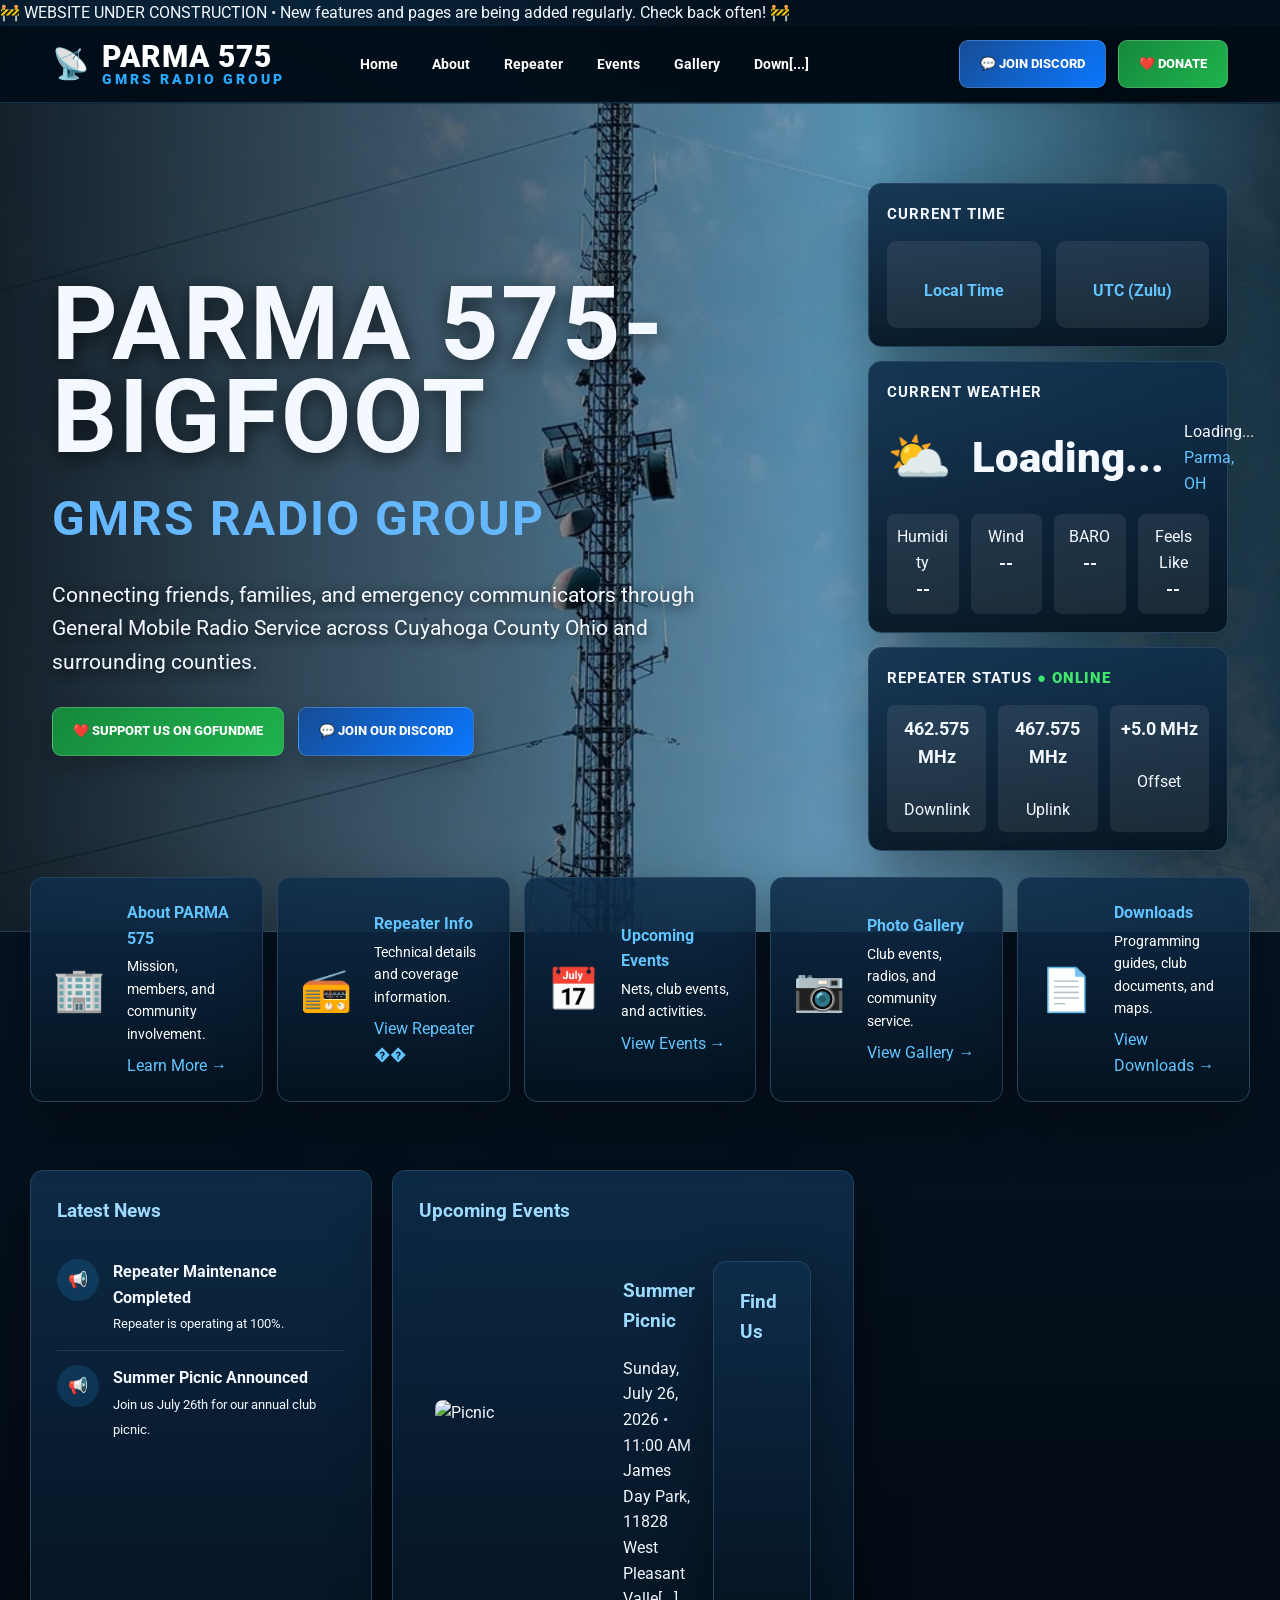
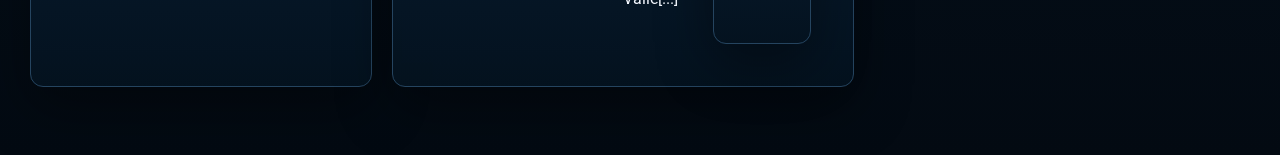
==== commit c28b2ad2: "Change Barometer label to BARO - Changed "Barometer" to "BARO" on line 74 - Barometer value is alrea" ====
--- a/index.html
+++ b/index.html
@@ -20,7 +20,7 @@
     <a class="brand" href="index.html"><span class="brand-icon">📡</span><span>PARMA 575<small>GMRS RADIO GROUP</small></span></a>
     <button class="menu-btn" aria-label="Open menu">☰</button>
     <nav class="nav-links">
-      <a href="index.html">Home</a><a href="about.html">About</a><a href="repeater.html">Repeater</a><a href="events.html">Events</a><a href="gallery.html">Gallery</a><a href="downloads.html">Downloads</a>
+      <a href="index.html">Home</a><a href="about.html">About</a><a href="repeater.html">Repeater</a><a href="events.html">Events</a><a href="gallery.html">Gallery</a><a href="downloads.html">Down[...]
     </nav>
     <div class="nav-actions">
       <a class="btn btn-blue" href="https://discord.gg/JGJtjd6fC" target="_blank" rel="noopener">💬 Join Discord</a>
@@ -71,7 +71,7 @@
         <div class="mini-grid">
           <div>Humidity<br><b id="humidity">--</b></div>
           <div>Wind<br><b id="wind">--</b></div>
-          <div>Barometer<br><b id="barometer">--</b></div>
+          <div>BARO<br><b id="barometer">--</b></div>
           <div>Feels Like<br><b id="feelsLike">--</b></div>
         </div>
       </div>
@@ -80,7 +80,7 @@
         async function updateWeather() {
           try {
             // Using Open-Meteo API (free, no API key required)
-            const url = 'https://api.open-meteo.com/v1/forecast?latitude=41.4048&longitude=-81.7229&current=temperature_2m,apparent_temperature,relative_humidity_2m,weather_code,wind_speed_10m,pressure_msl&temperature_unit=fahrenheit&wind_speed_unit=mph&timezone=America/New_York';
+            const url = 'https://api.open-meteo.com/v1/forecast?latitude=41.4048&longitude=-81.7229&current=temperature_2m,apparent_temperature,relative_humidity_2m,weather_code,wind_speed_10m,pre[...]
 
             const response = await fetch(url);
             const data = await response.json();
@@ -159,8 +159,8 @@
 </section>
 
 <section class="container feature-grid">
-  <a class="feature" href="about.html"><div class="feature-icon">👥</div><div><h3>About PARMA 575</h3><p>Mission, members, and community involvement.</p>Learn More →</div></a>
-  <a class="feature" href="repeater.html"><div class="feature-icon">📻</div><div><h3>Repeater Info</h3><p>Technical details and coverage information.</p>View Repeater →</div></a>
+  <a class="feature" href="about.html"><div class="feature-icon">🏢</div><div><h3>About PARMA 575</h3><p>Mission, members, and community involvement.</p>Learn More →</div></a>
+  <a class="feature" href="repeater.html"><div class="feature-icon">📻</div><div><h3>Repeater Info</h3><p>Technical details and coverage information.</p>View Repeater ��</div></a>
   <a class="feature" href="events.html"><div class="feature-icon">📅</div><div><h3>Upcoming Events</h3><p>Nets, club events, and activities.</p>View Events →</div></a>
   <a class="feature" href="gallery.html"><div class="feature-icon">📷</div><div><h3>Photo Gallery</h3><p>Club events, radios, and community service.</p>View Gallery →</div></a>
   <a class="feature" href="downloads.html"><div class="feature-icon">📄</div><div><h3>Downloads</h3><p>Programming guides, club documents, and maps.</p>View Downloads →</div></a>
@@ -173,10 +173,10 @@
       <div class="news-item"><div class="badge-icon">📢</div><div><b>Summer Picnic Announced</b><br><small>Join us July 26th for our annual club picnic.</small></div></div>
     </div>
     <div class="card"><h3>Upcoming Events</h3>
-      <div class="event-row"><img src="assets/images/bigfoot_picnic.svg" alt="Picnic"><div><h3>Summer Picnic</h3><p>Sunday, July 26, 2026 • 11:00 AM<br>James Day Park, 11828 West Pleasant Valley Road</p></div></a>
+      <div class="event-row"><img src="assets/images/bigfoot_picnic.svg" alt="Picnic"><div><h3>Summer Picnic</h3><p>Sunday, July 26, 2026 • 11:00 AM<br>James Day Park, 11828 West Pleasant Valle[...]
     </div>
     <div class="card"><h3>Find Us</h3>
-      <iframe class="map-embed" src="https://www.google.com/maps/embed?pb=!1m17!1m12!1m3!1d4979.1324318386!2d-81.71592199999999!3d41.363265999999996!2m3!1f0!2f0!3f0!3m2!1i1024!2i768!4f13.1!3m2!1m1!2zNDHCsDIxJzQ2LjEiTiA4McKwNDMnMTAuOSJX!5e0!3m2!1sen!2sus!4v1687200000000" allowfullscreen="" loading="lazy" referrerpolicy="no-referrer-when-downgrade"></iframe>
+      <iframe class="map-embed" src="https://www.google.com/maps/embed?pb=!1m17!1m12!1m3!1d4979.1324318386!2d-81.71592199999999!3d41.363265999999996!2m3!1f0!2f0!3f0!3m2!1i1024!2i768!4f13.1!3m2!1m[...]
       <p style="text-align:center">Proudly serving Northern Ohio, Cuyahoga County, and surrounding areas.</p>
     </div>
   </div>
@@ -185,9 +185,9 @@
 
 <footer class="footer">
   <div class="footer-grid">
-    <div><a class="brand" href="index.html"><span class="brand-icon">📡</span><span>PARMA 575<small>GMRS RADIO GROUP</small></span></a><p><small>Serving Northern Ohio, Cuyahoga County, and surrounding areas.</small></p></div>
+    <div><a class="brand" href="index.html"><span class="brand-icon">📡</span><span>PARMA 575<small>GMRS RADIO GROUP</small></span></a><p><small>Serving Northern Ohio, Cuyahoga County, and surr[...]
     <div><h3>Quick Links</h3><p><a href="events.html">Events Calendar</a><br><a href="gallery.html">Photo Gallery</a><br><a href="downloads.html">Downloads</a></p></div>
-    <div><h3>Contact Us</h3><p>✉️ <a href="mailto:n8pps@yahoo.com">n8pps@yahoo.com</a><br>💬 <a href="https://discord.gg/JGJtjd6fC" target="_blank" rel="noopener">Join us on Discord</a></p></div>
+    <div><h3>Contact Us</h3><p>✉️ <a href="mailto:n8pps@yahoo.com">n8pps@yahoo.com</a><br>💬 <a href="https://discord.gg/JGJtjd6fC" target="_blank" rel="noopener">Join us on Discord</a></p>[...]
     <div><h3>Visitors</h3><img src="https://visitor-badge.laobi.icu/badge?page_id=PARMA 575.home" alt="Visitor Counter"><p><small>Thank you for visiting PARMA 575!</small></p></div>
   </div>
   <p style="max-width:1220px;margin:24px auto 0;color:#879bb0">© 2026 PARMA 575 GMRS Radio Group. All Rights Reserved.</p>
--- a/assets/css/style.css
+++ b/assets/css/style.css
@@ -22,6 +22,8 @@
     linear-gradient(180deg,#04101d,#061525 45%,#030a12);
   color:var(--text);
   line-height:1.6;
+  -webkit-font-smoothing:antialiased;
+  -webkit-tap-highlight-color:transparent;
 }
 a{color:#63c5ff;text-decoration:none}
 a:hover{color:white}
@@ -31,10 +33,12 @@
   background:rgba(2,12,22,.92);
   border-bottom:1px solid rgba(99,197,255,.18);
   backdrop-filter:blur(10px);
+  -webkit-backdrop-filter:blur(10px);
 }
 .nav-wrap{
   max-width:1220px;margin:auto;padding:14px 22px;
   display:flex;align-items:center;gap:24px;justify-content:space-between;
+  flex-wrap:wrap;
 }
 .brand{display:flex;align-items:center;gap:12px;font-weight:900;letter-spacing:1px;color:white}
 .brand-icon{font-size:38px;color:var(--blue)}
@@ -43,17 +47,19 @@
 .nav-links{display:flex;align-items:center;gap:8px}
 .nav-links a{color:white;font-weight:700;font-size:14px;padding:12px 13px;border-radius:8px}
 .nav-links a:hover,.nav-links a.active{background:rgba(40,169,255,.14);color:var(--blue)}
-.nav-actions{display:flex;gap:12px}
+.nav-actions{display:flex;gap:12px;flex-wrap:wrap}
 .btn{
   display:inline-flex;align-items:center;justify-content:center;gap:9px;
   padding:13px 20px;border-radius:9px;border:1px solid rgba(255,255,255,.2);
   color:white!important;font-weight:800;text-transform:uppercase;font-size:13px;
   box-shadow:0 10px 22px rgba(0,0,0,.22);
+  -webkit-user-select:none;
+  user-select:none;
 }
 .btn-blue{background:linear-gradient(135deg,#164c95,#0b78ff)}
 .btn-green{background:linear-gradient(135deg,#16893c,#1fb34d)}
 .btn-dark{background:#0b2239}
-.menu-btn{display:none;background:transparent;color:white;border:1px solid var(--border);border-radius:8px;padding:10px 12px;font-size:22px}
+.menu-btn{display:none;background:transparent;color:white;border:1px solid var(--border);border-radius:8px;padding:10px 12px;font-size:22px;cursor:pointer;-webkit-user-select:none;user-select:none}
 .hero{
   min-height:690px;
   background:
@@ -80,26 +86,32 @@
 .countdown{display:grid;grid-template-columns:repeat(4,1fr);gap:8px;margin-top:12px}
 .countdown div{background:rgba(255,255,255,.08);border-radius:8px;text-align:center;padding:9px 4px}
 .countdown strong{display:block;font-size:22px}
-.weather-row{display:flex;align-items:center;gap:20px}
-.weather-icon{font-size:52px}
-.temp{font-size:42px;font-weight:900}
+.weather-row{display:flex;align-items:center;gap:20px;flex-wrap:wrap;min-width:0}
+.weather-icon{font-size:52px;flex-shrink:0}
+.temp{font-size:42px;font-weight:900;min-width:fit-content}
+.weather-row > div:last-child{min-width:0;flex:1}
 .mini-grid {
-    display: grid;
-    grid-template-columns: repeat(4, 1fr);
-    gap: 12px;
-    margin-top: 15px;
-    text-align: center;
+  display:grid;
+  grid-template-columns:repeat(auto-fit,minmax(70px,1fr));
+  gap:12px;
+  margin-top:15px;
+  text-align:center;
 }
 
 .mini-grid div {
-    background: rgba(255,255,255,.08);
-    padding: 10px;
-    border-radius: 8px;
+  background:rgba(255,255,255,.08);
+  padding:10px;
+  border-radius:8px;
+  min-width:0;
+  word-break:break-word;
 }
 
 .mini-grid b {
-    font-size: 1.1rem;
-}.online{color:#41e66d;font-weight:900}
+  font-size:1.1rem;
+  display:block;
+  word-wrap:break-word;
+}
+.online{color:#41e66d;font-weight:900}
 .section{padding:68px 22px}
 .container{max-width:1220px;margin:auto}
 .section-title{text-align:center;margin:0 0 34px;font-size:42px}
@@ -120,7 +132,7 @@
 .event-row{display:grid;grid-template-columns:170px 1fr auto;gap:18px;align-items:center;padding:16px;border-bottom:1px solid rgba(255,255,255,.1)}
 .event-row:last-child{border-bottom:0}
 .event-row img{height:105px;width:170px;object-fit:cover;border-radius:8px}
-.map-embed{width:100%;height:250px;border:0;border-radius:8px}
+.map-embed{width:100%;height:250px;border:0;border-radius:8px;display:block}
 .footer{
   background:rgba(1,7,13,.92);border-top:1px solid rgba(99,197,255,.18);
   padding:34px 22px 18px;
@@ -145,39 +157,54 @@
 .download-list a{display:flex;justify-content:space-between;align-items:center;padding:16px;border-bottom:1px solid rgba(255,255,255,.1)}
 .contact-box{font-size:19px}
 .notice{border-left:5px solid var(--blue);padding:16px 18px;background:rgba(40,169,255,.1);border-radius:8px;color:#d9efff}
+.time-grid{display:grid;grid-template-columns:1fr 1fr;gap:15px;margin-top:15px}
+.time-box{background:rgba(255,255,255,.08);padding:15px;border-radius:10px;text-align:center}
+.time-box h4{margin-bottom:10px;color:#63c5ff}
+.clock{font-size:28px;font-weight:bold;letter-spacing:2px}
+
 @media(max-width:1050px){
   .nav-links,.nav-actions{display:none}
   .menu-btn{display:block}
   .nav-links.open{display:flex;position:absolute;top:73px;left:0;right:0;flex-direction:column;background:#020c16;padding:18px;border-bottom:1px solid var(--border)}
   .hero-inner{grid-template-columns:1fr}
-  .status-stack{grid-template-columns:repeat(3,1fr)}
+  .status-stack{grid-template-columns:repeat(2,1fr)}
   .feature-grid,.home-layout{grid-template-columns:1fr 1fr}
   .grid-3{grid-template-columns:1fr 1fr}
   .footer-grid{grid-template-columns:1fr 1fr}
 }
+
 @media(max-width:720px){
-  .brand span{font-size:24px}.brand small{font-size:11px}
-  .hero{min-height:auto}.hero-inner{padding:70px 18px}
+  .brand span{font-size:24px}
+  .brand small{font-size:11px}
+  .hero{min-height:auto}
+  .hero-inner{padding:70px 18px}
   .status-stack,.feature-grid,.home-layout,.grid-3,.grid-2,.footer-grid{grid-template-columns:1fr}
   .feature-grid{margin-top:0}
-  .event-row{grid-template-columns:1fr}.event-row img{width:100%;height:190px}
+  .event-row{grid-template-columns:1fr}
+  .event-row img{width:100%;height:190px}
   .hero-buttons .btn{width:100%}
-}
-.time-grid{display:grid;grid-template-columns:1fr 1fr;gap:15px;margin-top:15px;
-
-}
-
-.time-box{background:rgba(255,255,255,.08);padding:15px;border-radius:10px;text-align:center;
-
-}
-
-.time-box h4{margin-bottom:10px;color:#63c5ff;
-
-}
-
-.clock{font-size:28px;font-weight:bold;letter-spacing:2px;
-
-}
-
-
-}
+  .mini-grid{grid-template-columns:repeat(2,1fr)}
+  .time-grid{grid-template-columns:1fr}
+  .weather-row{gap:10px}
+  .weather-icon{font-size:40px}
+  .temp{font-size:32px}
+}
+
+@media(max-width:500px){
+  .menu-btn{padding:8px 10px;font-size:18px}
+  .brand span{font-size:20px}
+  .brand small{font-size:9px}
+  .btn{padding:10px 15px;font-size:11px}
+  .hero h1{font-size:clamp(36px,7vw,54px)}
+  .hero h2{font-size:clamp(18px,4vw,28px)}
+  .hero p{font-size:16px}
+  .widget{padding:12px}
+  .card{padding:16px}
+  .mini-grid{grid-template-columns:1fr;gap:8px}
+  .mini-grid div{padding:8px}
+  .weather-icon{font-size:36px}
+  .temp{font-size:28px}
+  .time-box{padding:10px}
+  .clock{font-size:20px}
+  .section{padding:40px 16px}
+}
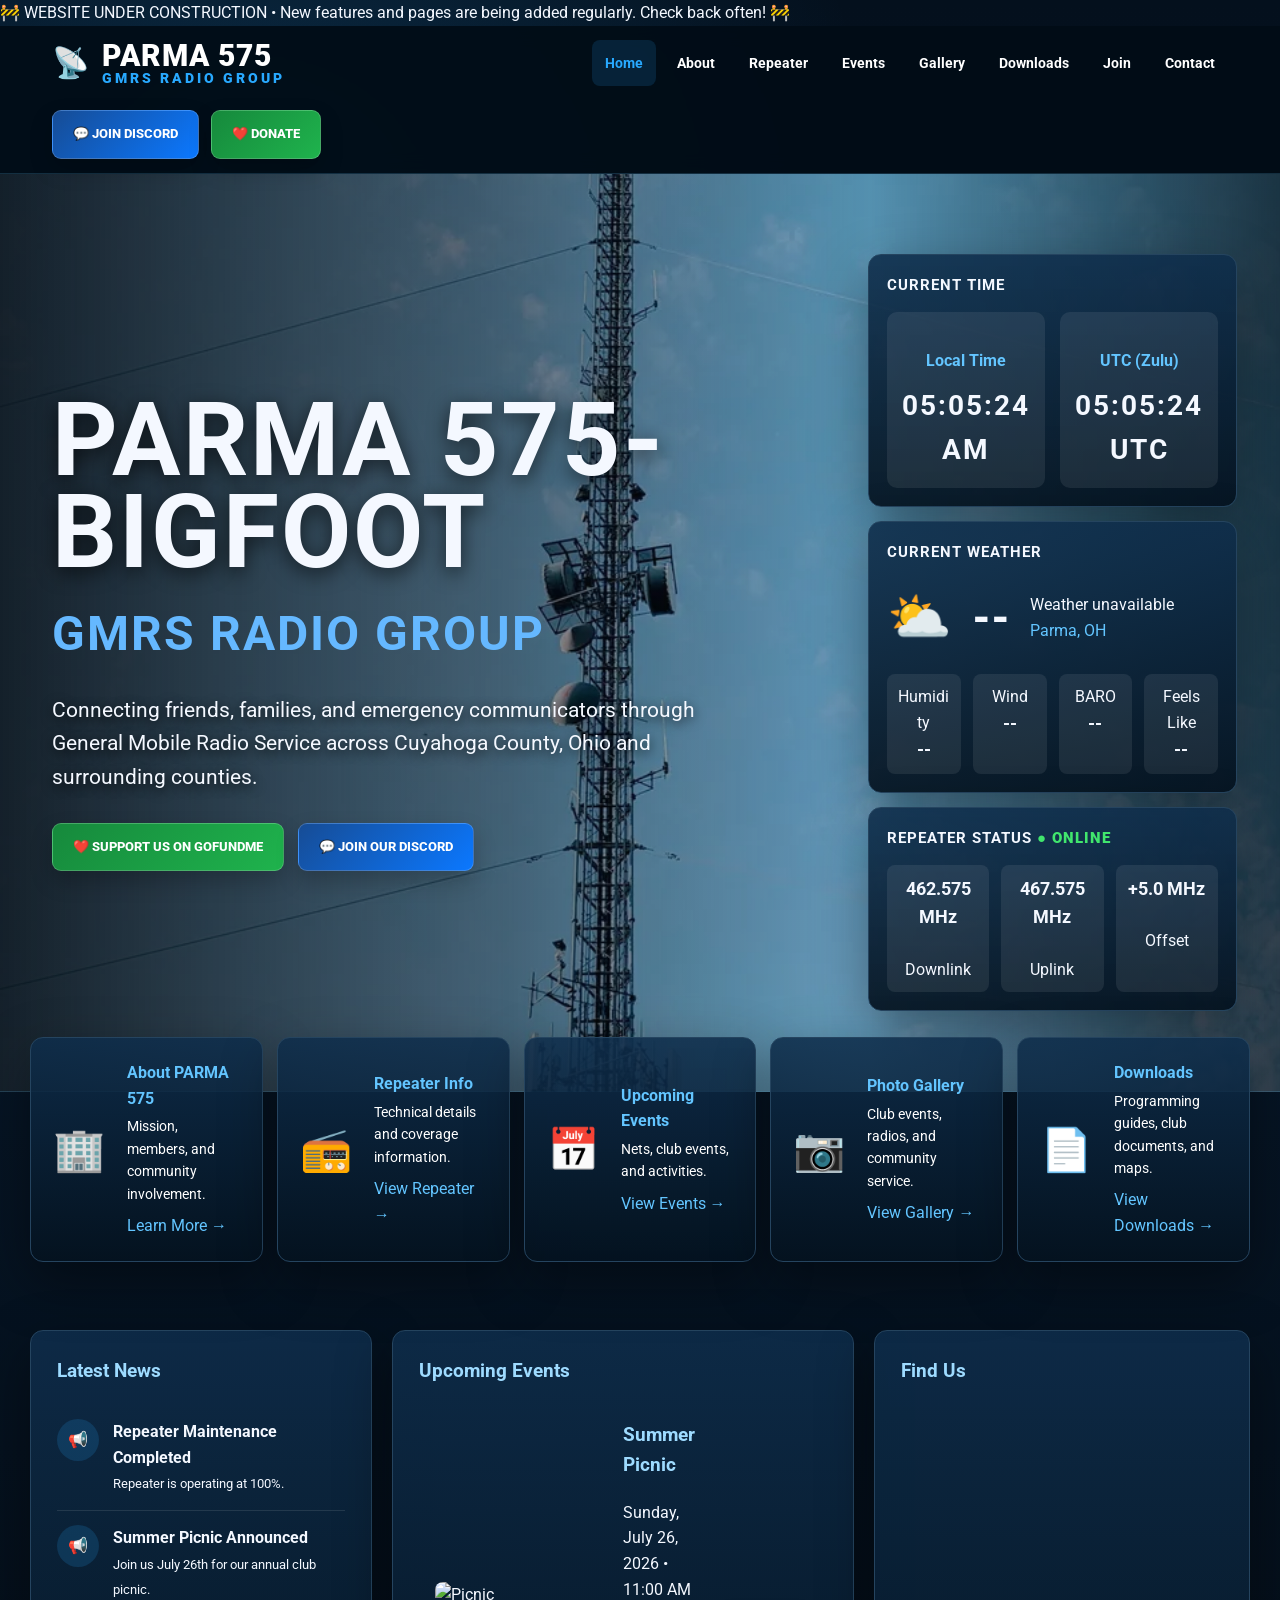
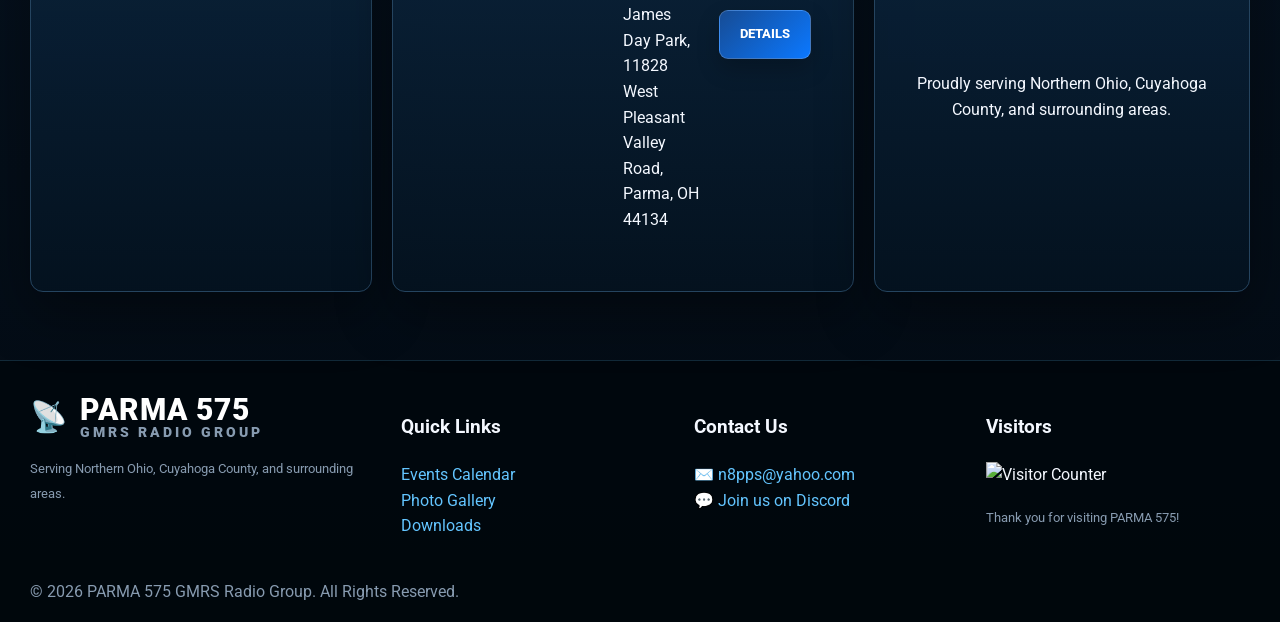
==== commit 6276fc51: "Add files via upload" ====
--- a/index.html
+++ b/index.html
@@ -4,23 +4,28 @@
 <meta charset="UTF-8">
 <meta name="viewport" content="width=device-width, initial-scale=1.0">
 <title>Home | Parma 575 GMRS Radio Group - BIGFOOT</title>
-<meta name="description" content="PARMA 575-BIGFOOT GMRS Radio Group">
+<meta name="description" content="PARMA 575-BIGFOOT GMRS Radio Group serving Northern Ohio.">
 <link rel="preconnect" href="https://fonts.googleapis.com">
 <link rel="preconnect" href="https://fonts.gstatic.com" crossorigin>
 <link href="https://fonts.googleapis.com/css2?family=Roboto:wght@300;400;700;900&display=swap" rel="stylesheet">
 <link rel="stylesheet" href="assets/css/style.css">
 </head>
 <body>
-  <div class="construction-banner">
-    🚧 WEBSITE UNDER CONSTRUCTION • New features and pages are being added regularly. Check back often! 🚧
-</div>
+<div class="construction-banner">🚧 WEBSITE UNDER CONSTRUCTION • New features and pages are being added regularly. Check back often! 🚧</div>
 
 <header class="topbar">
   <div class="nav-wrap">
     <a class="brand" href="index.html"><span class="brand-icon">📡</span><span>PARMA 575<small>GMRS RADIO GROUP</small></span></a>
     <button class="menu-btn" aria-label="Open menu">☰</button>
     <nav class="nav-links">
-      <a href="index.html">Home</a><a href="about.html">About</a><a href="repeater.html">Repeater</a><a href="events.html">Events</a><a href="gallery.html">Gallery</a><a href="downloads.html">Down[...]
+      <a class="active" href="index.html">Home</a>
+      <a href="about.html">About</a>
+      <a href="repeater.html">Repeater</a>
+      <a href="events.html">Events</a>
+      <a href="gallery.html">Gallery</a>
+      <a href="downloads.html">Downloads</a>
+      <a href="join.html">Join</a>
+      <a href="contact.html">Contact</a>
     </nav>
     <div class="nav-actions">
       <a class="btn btn-blue" href="https://discord.gg/JGJtjd6fC" target="_blank" rel="noopener">💬 Join Discord</a>
@@ -29,45 +34,34 @@
   </div>
 </header>
 
-
 <section class="hero">
   <div class="hero-inner">
     <div>
       <h1>PARMA 575-BIGFOOT</h1>
       <h2>GMRS Radio Group</h2>
-      <p>Connecting friends, families, and emergency communicators through General Mobile Radio Service across Cuyahoga County Ohio and surrounding counties.</p>
+      <p>Connecting friends, families, and emergency communicators through General Mobile Radio Service across Cuyahoga County, Ohio and surrounding counties.</p>
       <div class="hero-buttons">
         <a class="btn btn-green" href="https://www.gofundme.com/f/Parma-575-GMRS-repeater-covering-Northern-Ohio" target="_blank" rel="noopener">❤️ Support Us On GoFundMe</a>
         <a class="btn btn-blue" href="https://discord.gg/JGJtjd6fC" target="_blank" rel="noopener">💬 Join Our Discord</a>
       </div>
     </div>
+
     <div class="status-stack">
       <div class="widget">
         <h3>Current Time</h3>
         <div class="time-grid">
-          <div class="time-box">
-            <h4>Local Time</h4>
-            <div id="localTime" class="clock"></div>
-          </div>
-          <div class="time-box">
-            <h4>UTC (Zulu)</h4>
-            <div id="utcTime" class="clock"></div>
-          </div>
+          <div class="time-box"><h4>Local Time</h4><div id="localTime" class="clock">--:--:--</div></div>
+          <div class="time-box"><h4>UTC (Zulu)</h4><div id="utcTime" class="clock">--:--:-- UTC</div></div>
         </div>
       </div>
 
       <div class="widget">
         <h3>Current Weather</h3>
-
         <div class="weather-row">
           <div class="weather-icon" id="weatherIcon">⛅</div>
           <div class="temp" id="weatherTemp">Loading...</div>
-          <div>
-            <span id="weatherDesc">Loading...</span><br>
-            <a href="https://www.wunderground.com/weather/us/oh/parma" target="_blank">Parma, OH</a>
-          </div>
+          <div><span id="weatherDesc">Loading...</span><br><a href="https://www.wunderground.com/weather/us/oh/parma" target="_blank" rel="noopener">Parma, OH</a></div>
         </div>
-
         <div class="mini-grid">
           <div>Humidity<br><b id="humidity">--</b></div>
           <div>Wind<br><b id="wind">--</b></div>
@@ -75,76 +69,6 @@
           <div>Feels Like<br><b id="feelsLike">--</b></div>
         </div>
       </div>
-
-      <script>
-        async function updateWeather() {
-          try {
-            // Using Open-Meteo API (free, no API key required)
-            const url = 'https://api.open-meteo.com/v1/forecast?latitude=41.4048&longitude=-81.7229&current=temperature_2m,apparent_temperature,relative_humidity_2m,weather_code,wind_speed_10m,pre[...]
-
-            const response = await fetch(url);
-            const data = await response.json();
-            const current = data.current;
-
-            // Update temperature
-            document.getElementById("weatherTemp").textContent = Math.round(current.temperature_2m) + "°F";
-
-            // Update feels like
-            document.getElementById("feelsLike").textContent = Math.round(current.apparent_temperature) + "°F";
-
-            // Update humidity
-            document.getElementById("humidity").textContent = current.relative_humidity_2m + "%";
-
-            // Update wind
-            document.getElementById("wind").textContent = Math.round(current.wind_speed_10m) + " mph";
-
-            // Update barometer (convert Pa to inHg: divide by 3386.39)
-            const inHg = (current.pressure_msl / 3386.39).toFixed(2);
-            document.getElementById("barometer").textContent = inHg + " inHg";
-
-            // Weather code to description and icon mapping
-            const weatherCodes = {
-              0: { desc: "Clear Sky", icon: "☀️" },
-              1: { desc: "Mainly Clear", icon: "🌤️" },
-              2: { desc: "Partly Cloudy", icon: "⛅" },
-              3: { desc: "Overcast", icon: "☁️" },
-              45: { desc: "Foggy", icon: "🌫️" },
-              48: { desc: "Depositing Rime Fog", icon: "🌫️" },
-              51: { desc: "Light Drizzle", icon: "🌧️" },
-              53: { desc: "Moderate Drizzle", icon: "🌧️" },
-              55: { desc: "Dense Drizzle", icon: "🌧️" },
-              61: { desc: "Slight Rain", icon: "🌦️" },
-              63: { desc: "Moderate Rain", icon: "🌧️" },
-              65: { desc: "Heavy Rain", icon: "⛈️" },
-              71: { desc: "Slight Snow", icon: "🌨️" },
-              73: { desc: "Moderate Snow", icon: "❄️" },
-              75: { desc: "Heavy Snow", icon: "❄️" },
-              77: { desc: "Snow Grains", icon: "🌨️" },
-              80: { desc: "Slight Rain Showers", icon: "🌦️" },
-              81: { desc: "Moderate Rain Showers", icon: "🌧️" },
-              82: { desc: "Violent Rain Showers", icon: "⛈️" },
-              85: { desc: "Slight Snow Showers", icon: "🌨️" },
-              86: { desc: "Heavy Snow Showers", icon: "❄️" },
-              95: { desc: "Thunderstorm", icon: "⛈️" },
-              96: { desc: "Thunderstorm with Hail", icon: "⛈️" },
-              99: { desc: "Thunderstorm with Hail", icon: "⛈️" }
-            };
-
-            const weatherInfo = weatherCodes[current.weather_code] || { desc: "Unknown", icon: "🌤️" };
-            document.getElementById("weatherDesc").textContent = weatherInfo.desc;
-            document.getElementById("weatherIcon").textContent = weatherInfo.icon;
-
-          } catch (error) {
-            console.error("Weather update failed:", error);
-            document.getElementById("weatherTemp").textContent = "Unavailable";
-            document.getElementById("weatherDesc").textContent = "Unable to load weather";
-          }
-        }
-
-        // Update weather on load and every 30 minutes
-        updateWeather();
-        setInterval(updateWeather, 30 * 60 * 1000);
-      </script>
 
       <div class="widget">
         <h3>Repeater Status <span class="online">● Online</span></h3>
@@ -160,7 +84,7 @@
 
 <section class="container feature-grid">
   <a class="feature" href="about.html"><div class="feature-icon">🏢</div><div><h3>About PARMA 575</h3><p>Mission, members, and community involvement.</p>Learn More →</div></a>
-  <a class="feature" href="repeater.html"><div class="feature-icon">📻</div><div><h3>Repeater Info</h3><p>Technical details and coverage information.</p>View Repeater ��</div></a>
+  <a class="feature" href="repeater.html"><div class="feature-icon">📻</div><div><h3>Repeater Info</h3><p>Technical details and coverage information.</p>View Repeater →</div></a>
   <a class="feature" href="events.html"><div class="feature-icon">📅</div><div><h3>Upcoming Events</h3><p>Nets, club events, and activities.</p>View Events →</div></a>
   <a class="feature" href="gallery.html"><div class="feature-icon">📷</div><div><h3>Photo Gallery</h3><p>Club events, radios, and community service.</p>View Gallery →</div></a>
   <a class="feature" href="downloads.html"><div class="feature-icon">📄</div><div><h3>Downloads</h3><p>Programming guides, club documents, and maps.</p>View Downloads →</div></a>
@@ -172,28 +96,64 @@
       <div class="news-item"><div class="badge-icon">📢</div><div><b>Repeater Maintenance Completed</b><br><small>Repeater is operating at 100%.</small></div></div>
       <div class="news-item"><div class="badge-icon">📢</div><div><b>Summer Picnic Announced</b><br><small>Join us July 26th for our annual club picnic.</small></div></div>
     </div>
+
     <div class="card"><h3>Upcoming Events</h3>
-      <div class="event-row"><img src="assets/images/bigfoot_picnic.svg" alt="Picnic"><div><h3>Summer Picnic</h3><p>Sunday, July 26, 2026 • 11:00 AM<br>James Day Park, 11828 West Pleasant Valle[...]
+      <div class="event-row"><img src="assets/images/bigfoot_picnic.svg" alt="Picnic"><div><h3>Summer Picnic</h3><p>Sunday, July 26, 2026 • 11:00 AM<br>James Day Park, 11828 West Pleasant Valley Road, Parma, OH 44134</p></div><a class="btn btn-blue" href="events.html">Details</a></div>
     </div>
+
     <div class="card"><h3>Find Us</h3>
-      <iframe class="map-embed" src="https://www.google.com/maps/embed?pb=!1m17!1m12!1m3!1d4979.1324318386!2d-81.71592199999999!3d41.363265999999996!2m3!1f0!2f0!3f0!3m2!1i1024!2i768!4f13.1!3m2!1m[...]
+      <iframe class="map-embed" src="https://www.google.com/maps?q=11828%20West%20Pleasant%20Valley%20Road%20Parma%20Ohio%2044134&output=embed" loading="lazy" referrerpolicy="no-referrer-when-downgrade"></iframe>
       <p style="text-align:center">Proudly serving Northern Ohio, Cuyahoga County, and surrounding areas.</p>
     </div>
   </div>
 </section>
 
-
 <footer class="footer">
   <div class="footer-grid">
-    <div><a class="brand" href="index.html"><span class="brand-icon">📡</span><span>PARMA 575<small>GMRS RADIO GROUP</small></span></a><p><small>Serving Northern Ohio, Cuyahoga County, and surr[...]
+    <div><a class="brand" href="index.html"><span class="brand-icon">📡</span><span>PARMA 575<small>GMRS RADIO GROUP</small></span></a><p><small>Serving Northern Ohio, Cuyahoga County, and surrounding areas.</small></p></div>
     <div><h3>Quick Links</h3><p><a href="events.html">Events Calendar</a><br><a href="gallery.html">Photo Gallery</a><br><a href="downloads.html">Downloads</a></p></div>
-    <div><h3>Contact Us</h3><p>✉️ <a href="mailto:n8pps@yahoo.com">n8pps@yahoo.com</a><br>💬 <a href="https://discord.gg/JGJtjd6fC" target="_blank" rel="noopener">Join us on Discord</a></p>[...]
-    <div><h3>Visitors</h3><img src="https://visitor-badge.laobi.icu/badge?page_id=PARMA 575.home" alt="Visitor Counter"><p><small>Thank you for visiting PARMA 575!</small></p></div>
+    <div><h3>Contact Us</h3><p>✉️ <a href="mailto:n8pps@yahoo.com">n8pps@yahoo.com</a><br>💬 <a href="https://discord.gg/JGJtjd6fC" target="_blank" rel="noopener">Join us on Discord</a></p></div>
+    <div><h3>Visitors</h3><img src="https://visitor-badge.laobi.icu/badge?page_id=parma575.home" alt="Visitor Counter"><p><small>Thank you for visiting PARMA 575!</small></p></div>
   </div>
   <p style="max-width:1220px;margin:24px auto 0;color:#879bb0">© 2026 PARMA 575 GMRS Radio Group. All Rights Reserved.</p>
 </footer>
 
 <script src="assets/js/main.js"></script>
-
+<script>
+async function updateWeather() {
+  const setText = (id, value) => { const el = document.getElementById(id); if (el) el.textContent = value; };
+  const url = "https://api.open-meteo.com/v1/forecast?latitude=41.4048&longitude=-81.7229&current=temperature_2m,apparent_temperature,relative_humidity_2m,weather_code,wind_speed_10m,surface_pressure&temperature_unit=fahrenheit&wind_speed_unit=mph&pressure_unit=inhg&timezone=America%2FNew_York";
+  try {
+    const response = await fetch(url, { cache: "no-store" });
+    if (!response.ok) throw new Error("Weather API error");
+    const data = await response.json();
+    const current = data.current || {};
+    setText("weatherTemp", Math.round(current.temperature_2m) + "°F");
+    setText("feelsLike", Math.round(current.apparent_temperature) + "°F");
+    setText("humidity", Math.round(current.relative_humidity_2m) + "%");
+    setText("wind", Math.round(current.wind_speed_10m) + " mph");
+    setText("barometer", Number(current.surface_pressure).toFixed(2) + " inHg");
+    const codes = {
+      0:["Clear Sky","☀️"],1:["Mainly Clear","🌤️"],2:["Partly Cloudy","⛅"],3:["Overcast","☁️"],45:["Foggy","🌫️"],48:["Rime Fog","🌫️"],
+      51:["Light Drizzle","🌧️"],53:["Drizzle","🌧️"],55:["Heavy Drizzle","🌧️"],61:["Light Rain","🌦️"],63:["Rain","🌧️"],65:["Heavy Rain","⛈️"],
+      71:["Light Snow","🌨️"],73:["Snow","❄️"],75:["Heavy Snow","❄️"],77:["Snow Grains","🌨️"],80:["Rain Showers","🌦️"],81:["Rain Showers","🌧️"],82:["Heavy Showers","⛈️"],
+      85:["Snow Showers","🌨️"],86:["Heavy Snow Showers","❄️"],95:["Thunderstorm","⛈️"],96:["Thunderstorm with Hail","⛈️"],99:["Thunderstorm with Hail","⛈️"]
+    };
+    const info = codes[current.weather_code] || ["Current Conditions","🌤️"];
+    setText("weatherDesc", info[0]);
+    setText("weatherIcon", info[1]);
+  } catch (error) {
+    console.error(error);
+    setText("weatherTemp", "--");
+    setText("weatherDesc", "Weather unavailable");
+    setText("humidity", "--");
+    setText("wind", "--");
+    setText("barometer", "--");
+    setText("feelsLike", "--");
+  }
+}
+updateWeather();
+setInterval(updateWeather, 15 * 60 * 1000);
+</script>
 </body>
 </html>
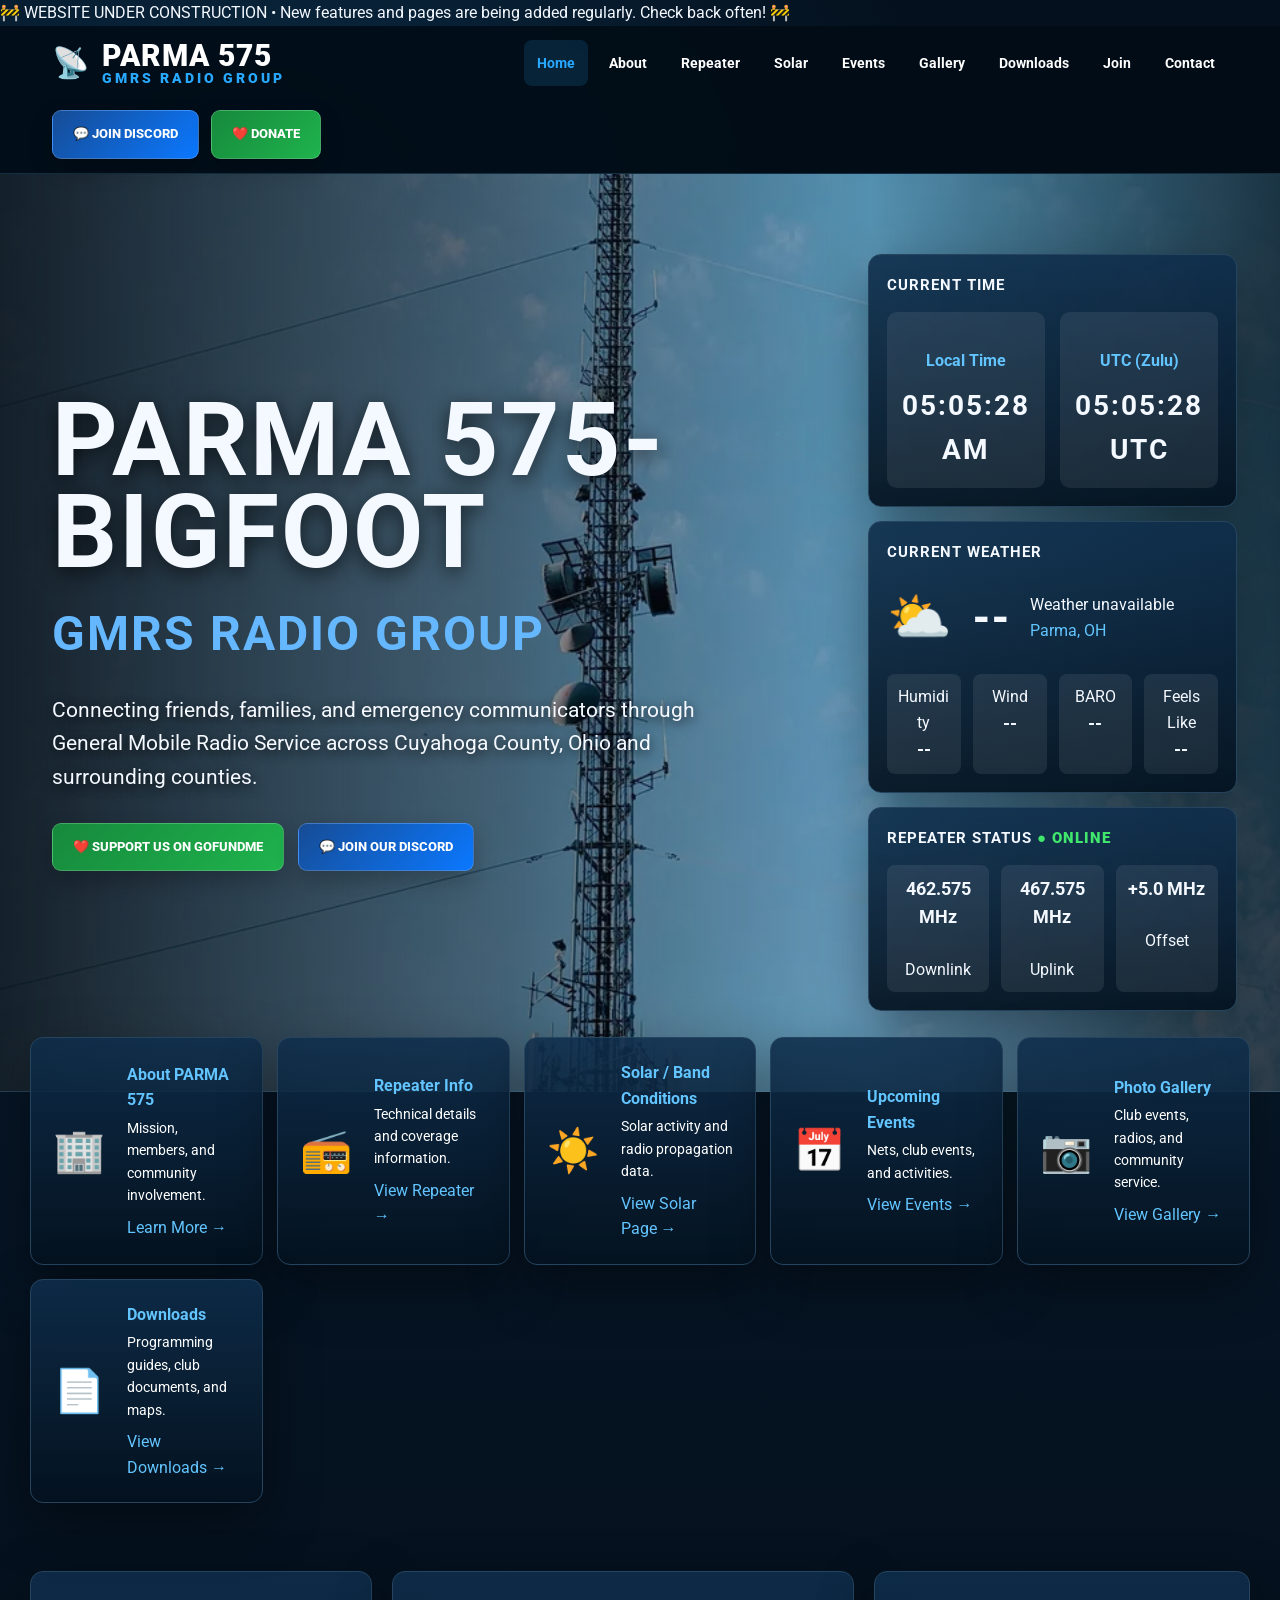
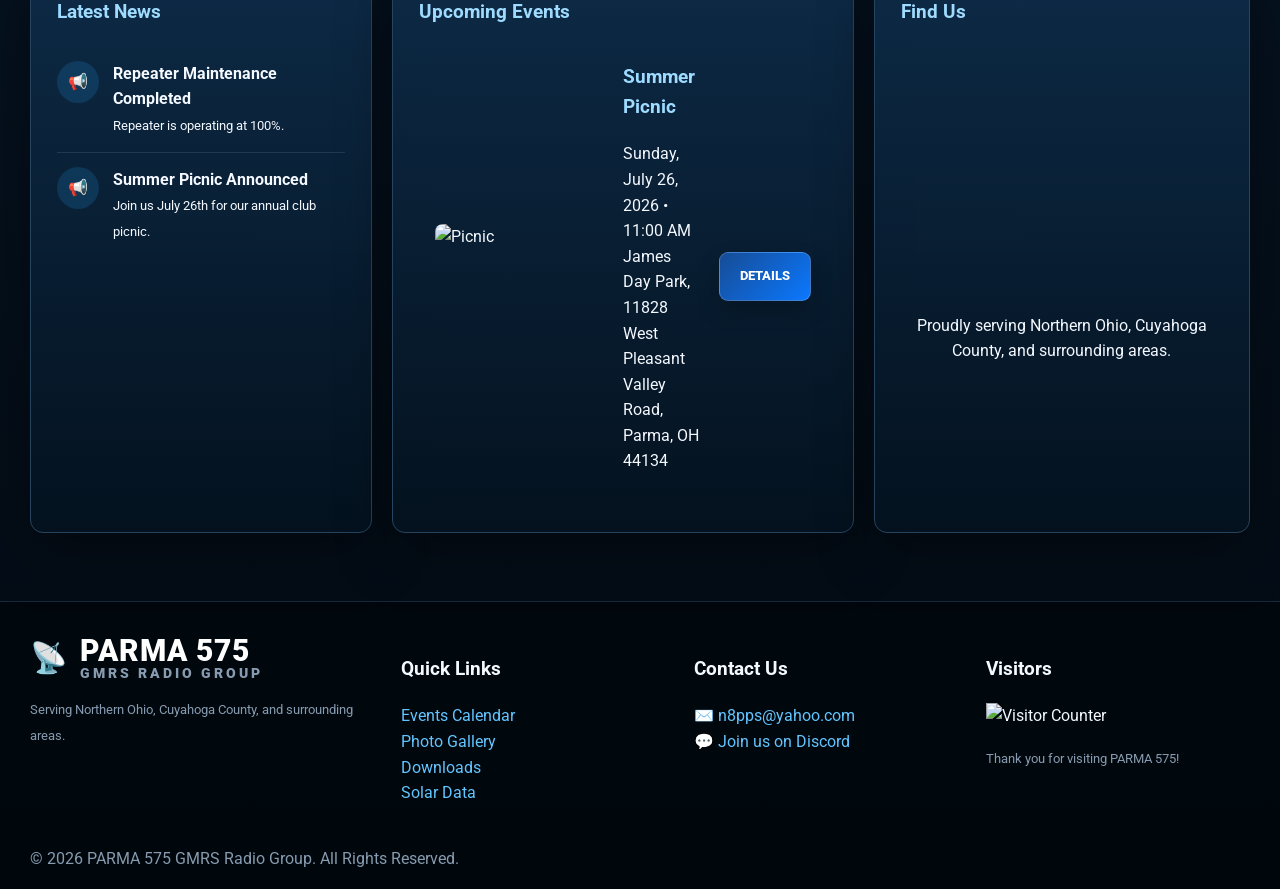
==== commit 114790db: "Add files via upload" ====
--- a/index.html
+++ b/index.html
@@ -21,6 +21,7 @@
       <a class="active" href="index.html">Home</a>
       <a href="about.html">About</a>
       <a href="repeater.html">Repeater</a>
+      <a href="solar.html">Solar</a>
       <a href="events.html">Events</a>
       <a href="gallery.html">Gallery</a>
       <a href="downloads.html">Downloads</a>
@@ -85,6 +86,7 @@
 <section class="container feature-grid">
   <a class="feature" href="about.html"><div class="feature-icon">🏢</div><div><h3>About PARMA 575</h3><p>Mission, members, and community involvement.</p>Learn More →</div></a>
   <a class="feature" href="repeater.html"><div class="feature-icon">📻</div><div><h3>Repeater Info</h3><p>Technical details and coverage information.</p>View Repeater →</div></a>
+  <a class="feature" href="solar.html"><div class="feature-icon">☀️</div><div><h3>Solar / Band Conditions</h3><p>Solar activity and radio propagation data.</p>View Solar Page →</div></a>
   <a class="feature" href="events.html"><div class="feature-icon">📅</div><div><h3>Upcoming Events</h3><p>Nets, club events, and activities.</p>View Events →</div></a>
   <a class="feature" href="gallery.html"><div class="feature-icon">📷</div><div><h3>Photo Gallery</h3><p>Club events, radios, and community service.</p>View Gallery →</div></a>
   <a class="feature" href="downloads.html"><div class="feature-icon">📄</div><div><h3>Downloads</h3><p>Programming guides, club documents, and maps.</p>View Downloads →</div></a>
@@ -111,7 +113,7 @@
 <footer class="footer">
   <div class="footer-grid">
     <div><a class="brand" href="index.html"><span class="brand-icon">📡</span><span>PARMA 575<small>GMRS RADIO GROUP</small></span></a><p><small>Serving Northern Ohio, Cuyahoga County, and surrounding areas.</small></p></div>
-    <div><h3>Quick Links</h3><p><a href="events.html">Events Calendar</a><br><a href="gallery.html">Photo Gallery</a><br><a href="downloads.html">Downloads</a></p></div>
+    <div><h3>Quick Links</h3><p><a href="events.html">Events Calendar</a><br><a href="gallery.html">Photo Gallery</a><br><a href="downloads.html">Downloads</a><br><a href="solar.html">Solar Data</a></p></div>
     <div><h3>Contact Us</h3><p>✉️ <a href="mailto:n8pps@yahoo.com">n8pps@yahoo.com</a><br>💬 <a href="https://discord.gg/JGJtjd6fC" target="_blank" rel="noopener">Join us on Discord</a></p></div>
     <div><h3>Visitors</h3><img src="https://visitor-badge.laobi.icu/badge?page_id=parma575.home" alt="Visitor Counter"><p><small>Thank you for visiting PARMA 575!</small></p></div>
   </div>
@@ -122,7 +124,7 @@
 <script>
 async function updateWeather() {
   const setText = (id, value) => { const el = document.getElementById(id); if (el) el.textContent = value; };
-  const url = "https://api.open-meteo.com/v1/forecast?latitude=41.4048&longitude=-81.7229&current=temperature_2m,apparent_temperature,relative_humidity_2m,weather_code,wind_speed_10m,surface_pressure&temperature_unit=fahrenheit&wind_speed_unit=mph&pressure_unit=inhg&timezone=America%2FNew_York";
+  const url = "https://api.open-meteo.com/v1/forecast?latitude=41.4048&longitude=-81.7229&current=temperature_2m,apparent_temperature,relative_humidity_2m,weather_code,wind_speed_10m,pressure_msl,surface_pressure&temperature_unit=fahrenheit&wind_speed_unit=mph&pressure_unit=inhg&timezone=America%2FNew_York";
   try {
     const response = await fetch(url, { cache: "no-store" });
     if (!response.ok) throw new Error("Weather API error");
@@ -132,7 +134,11 @@
     setText("feelsLike", Math.round(current.apparent_temperature) + "°F");
     setText("humidity", Math.round(current.relative_humidity_2m) + "%");
     setText("wind", Math.round(current.wind_speed_10m) + " mph");
-    setText("barometer", Number(current.surface_pressure).toFixed(2) + " inHg");
+    // Open-Meteo usually returns pressure in inHg when pressure_unit=inhg is used.
+    // If a browser/API ever returns hPa instead, convert it to inches of mercury.
+    let baro = Number(current.pressure_msl ?? current.surface_pressure);
+    if (Number.isFinite(baro) && baro > 100) baro = baro / 33.8638866667;
+    setText("barometer", Number.isFinite(baro) ? baro.toFixed(2) + " inHg" : "--");
     const codes = {
       0:["Clear Sky","☀️"],1:["Mainly Clear","🌤️"],2:["Partly Cloudy","⛅"],3:["Overcast","☁️"],45:["Foggy","🌫️"],48:["Rime Fog","🌫️"],
       51:["Light Drizzle","🌧️"],53:["Drizzle","🌧️"],55:["Heavy Drizzle","🌧️"],61:["Light Rain","🌦️"],63:["Rain","🌧️"],65:["Heavy Rain","⛈️"],
